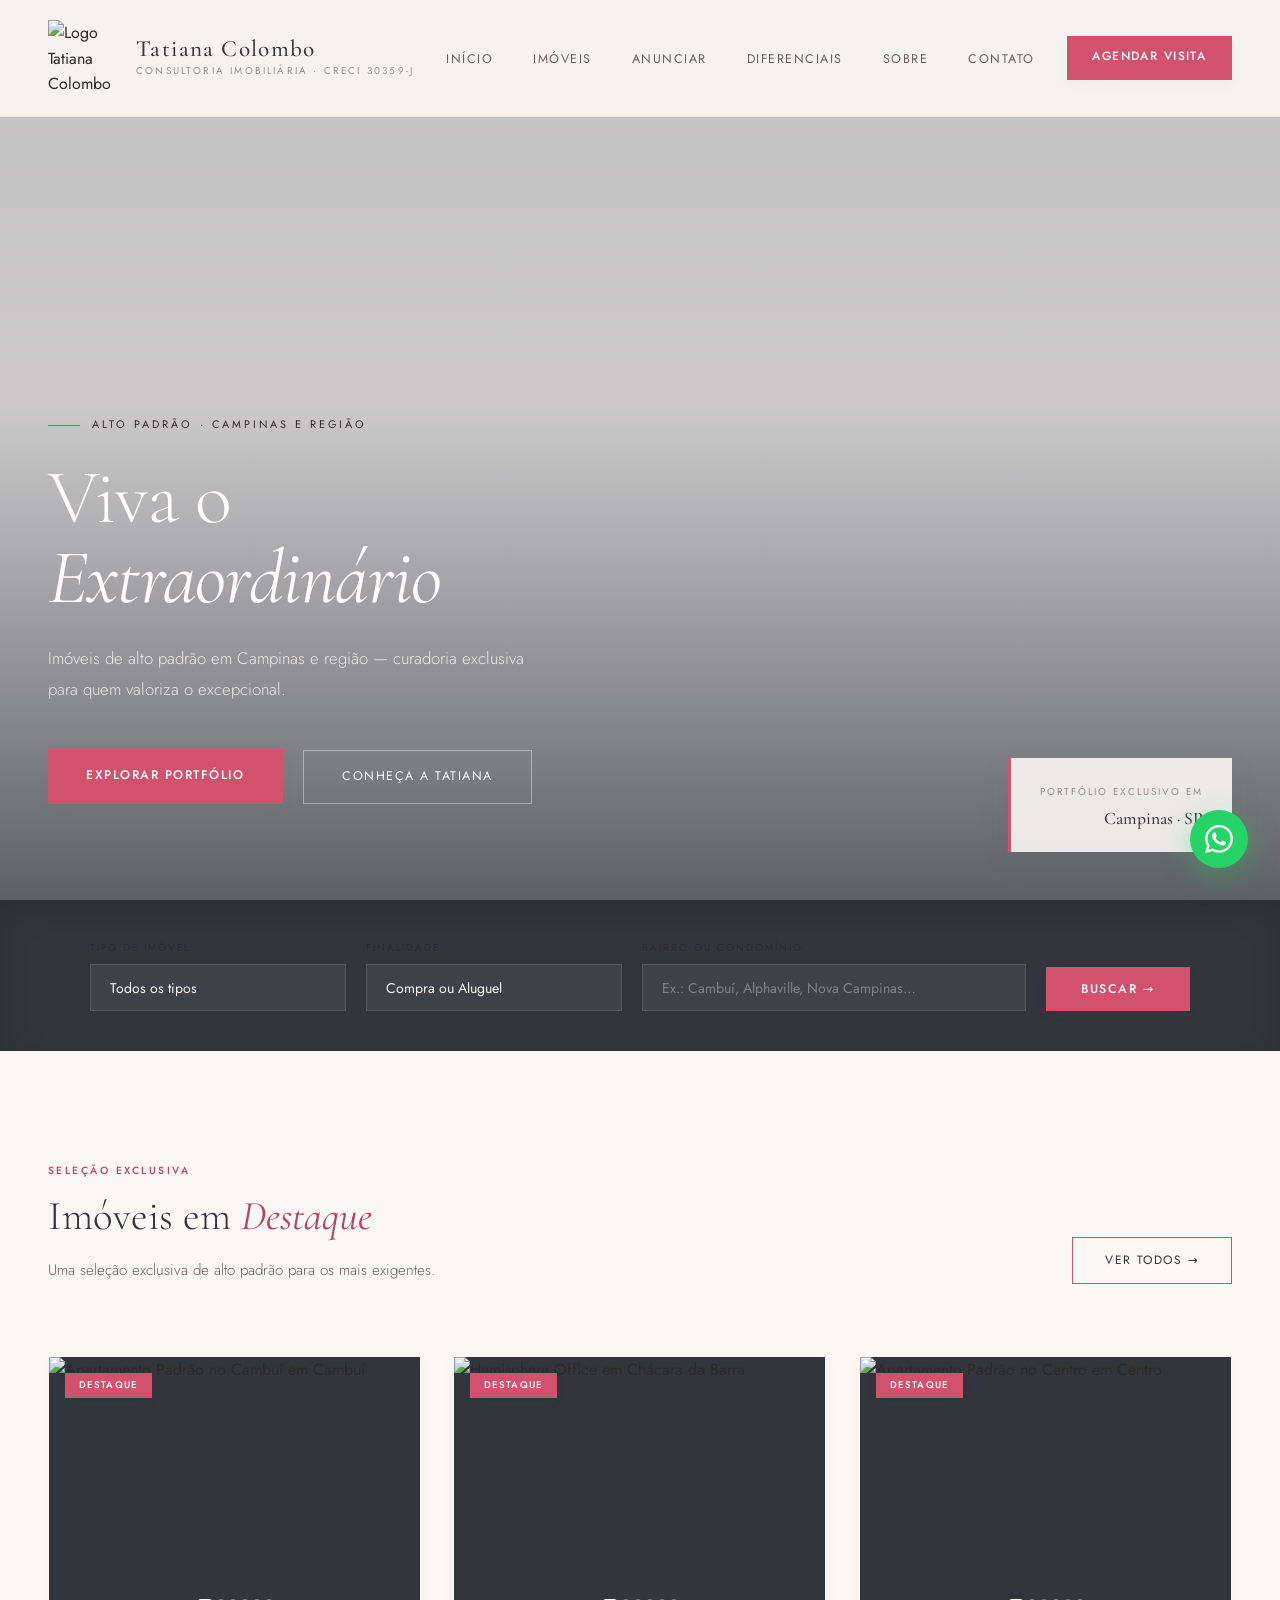
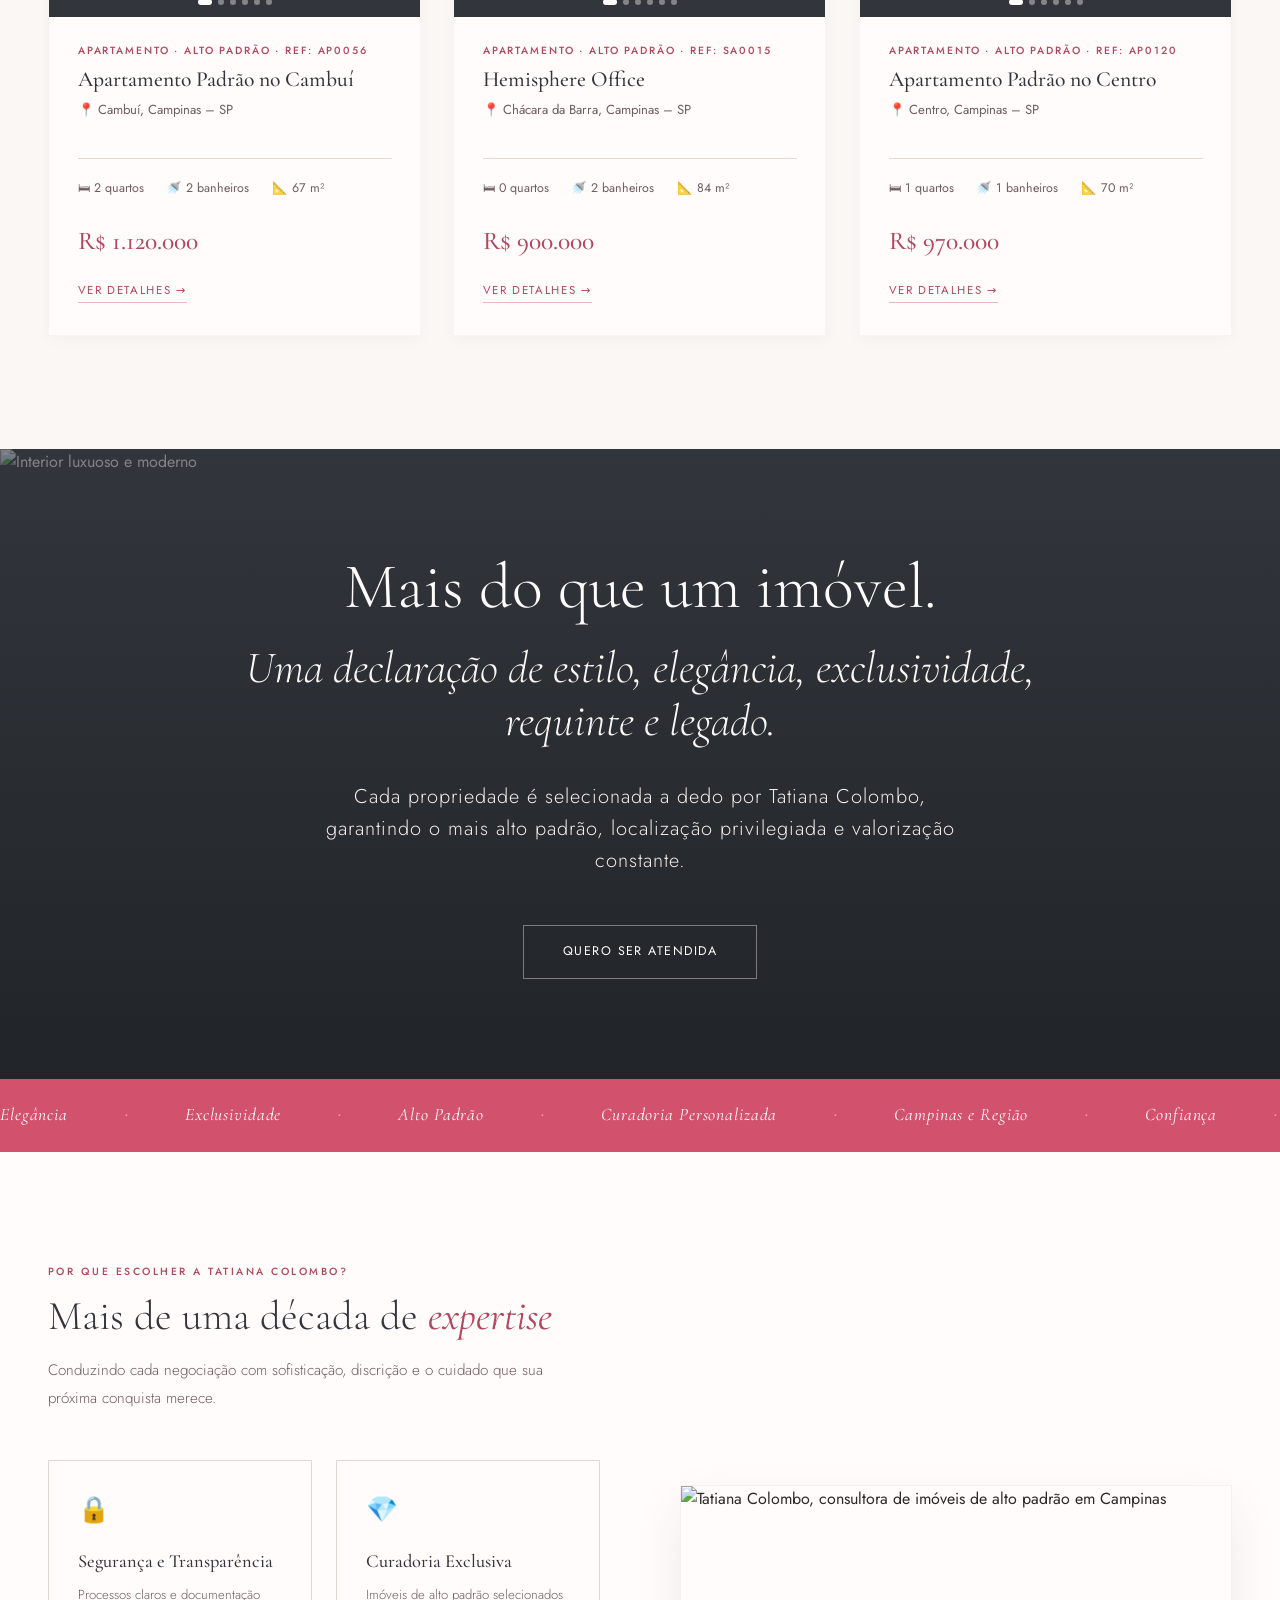
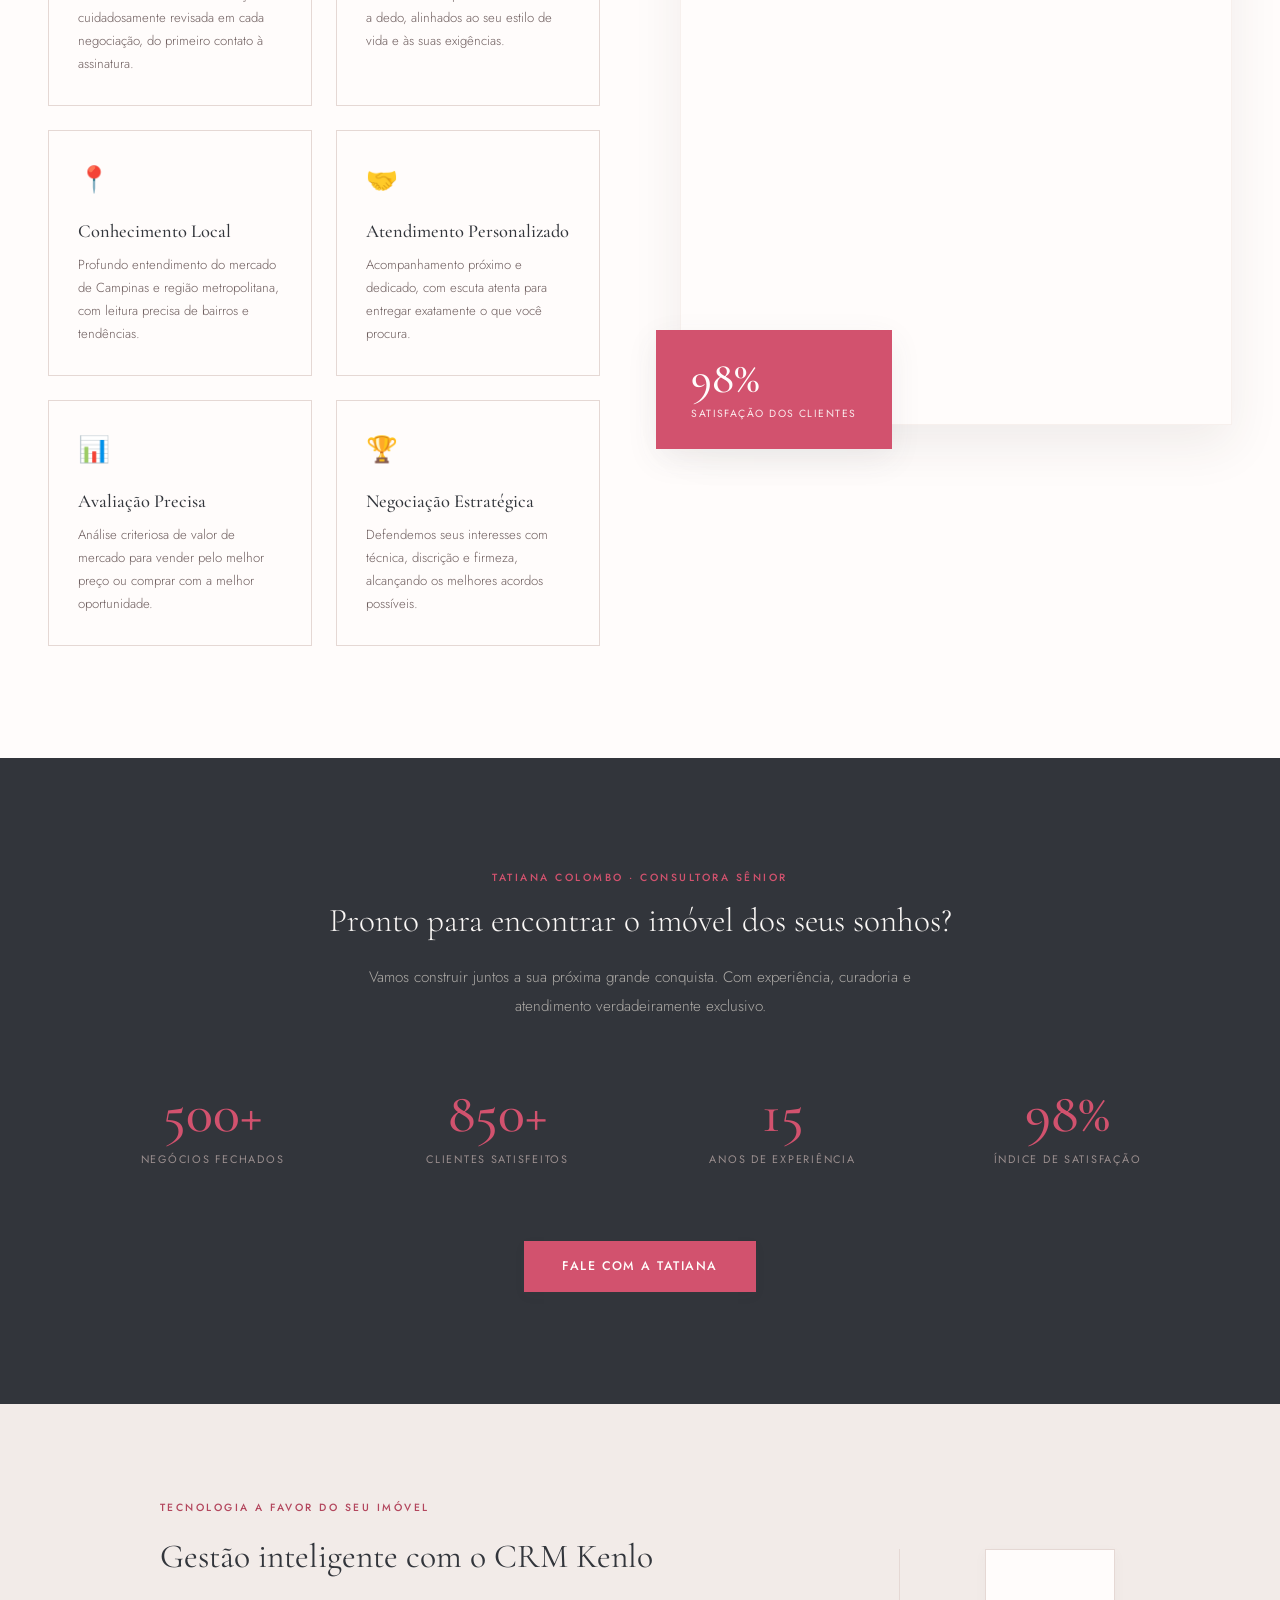
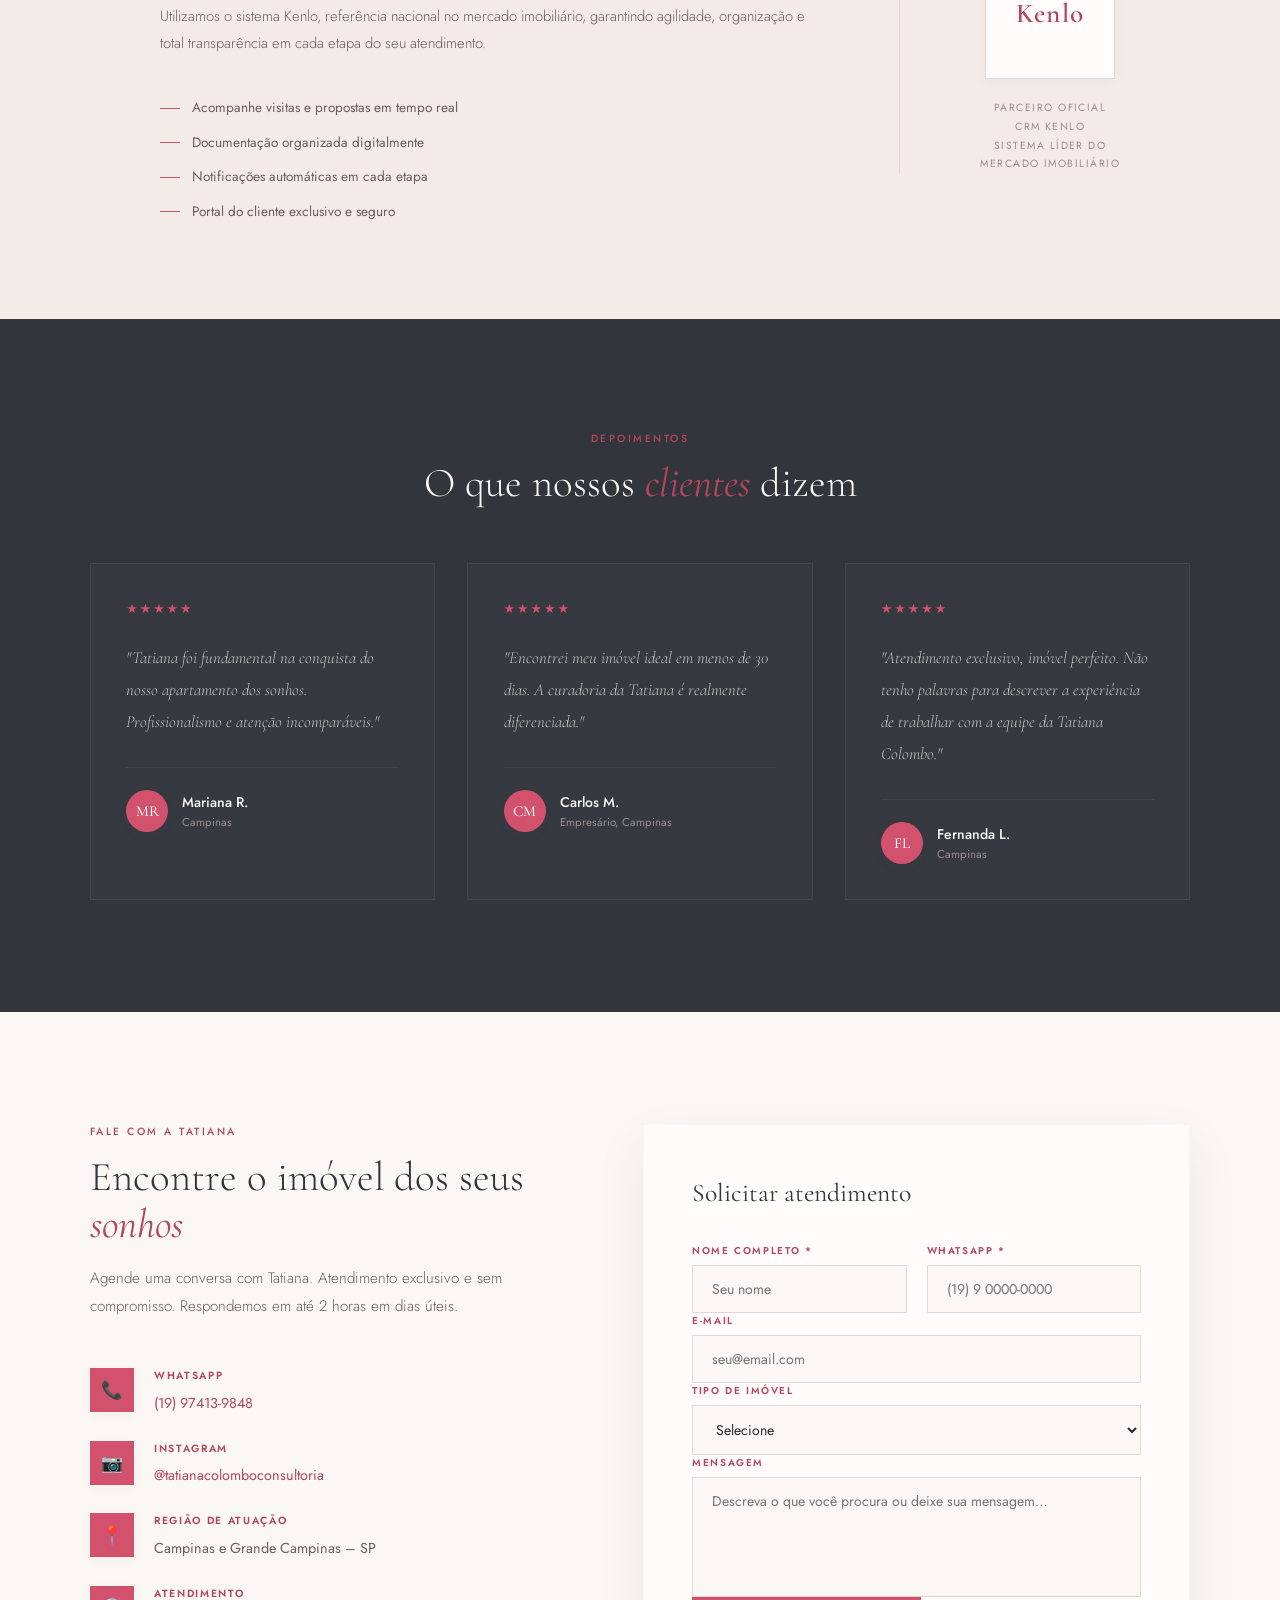
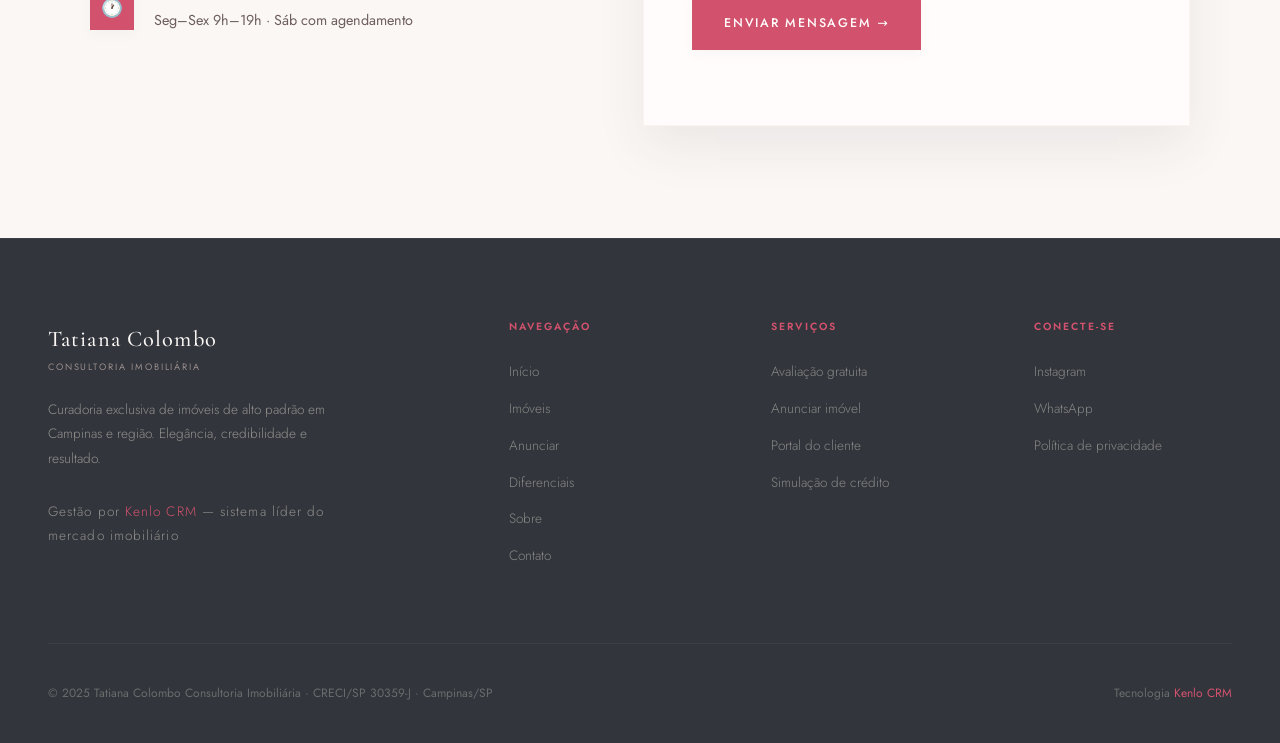
==== index.html @ 508caff3 "feat: initial commit" ====
<!DOCTYPE html>
<html lang="pt-BR">
<head>
  <meta charset="UTF-8" />
  <meta name="viewport" content="width=device-width, initial-scale=1.0" />

  <!-- SEO Primary -->
  <title>Tatiana Colombo Imóveis | Alto Padrão em Campinas</title>
  <meta name="description" content="Curadoria exclusiva de imóveis de alto padrão em Campinas e região. Atendimento personalizado com Tatiana Colombo – CRECI 30359-J. Agende uma visita." />
  <meta name="author" content="Tatiana Colombo Consultoria Imobiliária" />
  <meta name="robots" content="index, follow" />
  <link rel="canonical" href="https://www.tatianacolomboimoveis.com.br/" />

  <!-- Open Graph -->
  <meta property="og:type" content="website" />
  <meta property="og:site_name" content="Tatiana Colombo Consultoria Imobiliária" />
  <meta property="og:title" content="Tatiana Colombo Imóveis | Alto Padrão em Campinas" />
  <meta property="og:description" content="Imóveis de alto padrão com curadoria exclusiva em Campinas. Viva o extraordinário." />
  <meta property="og:url" content="https://www.tatianacolomboimoveis.com.br/" />
  <meta property="og:image" content="https://images.unsplash.com/photo-1600596542815-ffad4c1539a9?w=1200&q=80&auto=format&fit=crop" />
  <meta property="og:image:width" content="1200" />
  <meta property="og:image:height" content="630" />
  <meta property="og:image:alt" content="Imóvel de alto padrão em Campinas – Tatiana Colombo Consultoria Imobiliária" />
  <meta property="og:locale" content="pt_BR" />

  <!-- Twitter Card -->
  <meta name="twitter:card" content="summary_large_image" />
  <meta name="twitter:title" content="Tatiana Colombo Imóveis | Alto Padrão em Campinas" />
  <meta name="twitter:description" content="Curadoria exclusiva de imóveis de alto padrão em Campinas e região. Atendimento personalizado." />
  <meta name="twitter:image" content="https://images.unsplash.com/photo-1600596542815-ffad4c1539a9?w=1200&q=80&auto=format&fit=crop" />

  <!-- Schema.org Structured Data -->
  <script type="application/ld+json">
  {
    "@context": "https://schema.org",
    "@type": "RealEstateAgent",
    "name": "Tatiana Colombo Consultoria Imobiliária",
    "description": "Curadoria exclusiva de imóveis de alto padrão em Campinas e região.",
    "url": "https://www.tatianacolomboimoveis.com.br/",
    "telephone": "+55-19-97413-9848",
    "address": {
      "@type": "PostalAddress",
      "addressLocality": "Campinas",
      "addressRegion": "SP",
      "addressCountry": "BR"
    },
    "sameAs": [
      "https://instagram.com/tatianacolomboconsultoria",
      "https://api.whatsapp.com/send?phone=5519974139848"
    ],
    "areaServed": {
      "@type": "City",
      "name": "Campinas"
    }
  }
  </script>

  <!-- Performance: preconnect -->
  <link rel="preconnect" href="https://fonts.googleapis.com" />
  <link rel="preconnect" href="https://fonts.gstatic.com" crossorigin />
  <link rel="preconnect" href="https://images.unsplash.com" crossorigin />

  <!-- Fonts: display=swap for performance -->
  <link rel="stylesheet" href="https://fonts.googleapis.com/css2?family=Cormorant+Garamond:ital,wght@0,300;0,400;0,500;0,600;1,300;1,400;1,500&family=Jost:wght@300;400;500&display=swap" />

  <!-- Global & Premium Styles -->
  <link rel="stylesheet" href="style.css" />
</head>
<body>

<!-- Skip navigation (acessibilidade) -->
<a class="skip-link" href="#main-content">Ir para o conteúdo principal</a>

<!-- ===== NAV ===== -->
<header role="banner">
  <nav class="nav" id="nav" aria-label="Navegação principal">
    <a class="nav-brand" href="#topo" aria-label="Tatiana Colombo – página inicial">
      <img
        src="https://tatianacolombo.lovable.app/assets/logo-mark-Dzl1CmP3.png"
        alt="Logo Tatiana Colombo Consultoria Imobiliária"
        width="76" height="76"
        loading="eager"
      />
      <div class="nav-brand-text">
        <span class="nav-brand-name">Tatiana Colombo</span>
        <span class="nav-brand-sub">Consultoria Imobiliária · CRECI 30359-J</span>
      </div>
    </a>

    <ul class="nav-links" id="nav-links" role="list">
      <li><a href="index.html" class="active">Início</a></li>
      <li><a href="imoveis.html">Imóveis</a></li>
      <li><a href="anuncie.html">Anunciar</a></li>
      <li><a href="#diferenciais">Diferenciais</a></li>
      <li><a href="#sobre">Sobre</a></li>
      <li><a href="#contato">Contato</a></li>
    </ul>

    <a class="nav-cta" href="#contato">Agendar Visita</a>

    <button
      class="nav-toggle"
      id="nav-toggle"
      aria-expanded="false"
      aria-controls="nav-links"
      aria-label="Abrir menu de navegação"
    >
      <svg viewBox="0 0 24 24" aria-hidden="true" focusable="false">
        <path d="M3 18h18v-2H3v2zm0-5h18v-2H3v2zm0-7v2h18V6H3z" fill="currentColor"/>
      </svg>
    </button>
  </nav>
</header>

<!-- ===== MAIN ===== -->
<main id="main-content">

  <!-- HERO -->
  <section id="topo" class="hero" aria-label="Apresentação – Tatiana Colombo Consultoria Imobiliária">
    <img
      class="hero-bg"
      src="https://images.unsplash.com/photo-1600596542815-ffad4c1539a9?w=1920&q=80&auto=format&fit=crop"
      alt="Fachada de imóvel de alto padrão em Campinas"
      width="1920" height="1080"
      loading="eager"
      fetchpriority="high"
    />
    <div class="hero-overlay" aria-hidden="true"></div>

    <div class="hero-content">
      <p class="hero-kicker">Alto padrão · Campinas e região</p>
      <h1 class="hero-title">Viva o<br><em>Extraordinário</em></h1>
      <p class="hero-desc">
        Imóveis de alto padrão em Campinas e região — curadoria exclusiva para quem valoriza o excepcional.
      </p>
      <div class="hero-btns">
        <a class="btn-primary" href="imoveis.html">Explorar Portfólio</a>
        <a class="btn-outline" href="#sobre">Conheça a Tatiana</a>
      </div>
    </div>

    <div class="hero-badge" aria-label="Localização: Campinas, SP">
      <span class="hero-badge-label">Portfólio exclusivo em</span>
      <span class="hero-badge-value">Campinas · SP</span>
    </div>
  </section>

  <!-- BUSCA -->
  <section aria-label="Busca de imóveis" class="search-section">
    <div class="search-inner">
      <div class="search-group">
        <label for="tipo-imovel">Tipo de imóvel</label>
        <select id="tipo-imovel" name="tipo">
          <option value="">Todos os tipos</option>
          <option value="apartamento">Apartamento</option>
          <option value="casa">Casa</option>
          <option value="cobertura">Cobertura</option>
          <option value="terreno">Terreno</option>
          <option value="comercial">Sala comercial</option>
        </select>
      </div>
      <div class="search-group">
        <label for="finalidade">Finalidade</label>
        <select id="finalidade" name="finalidade">
          <option value="">Compra ou Aluguel</option>
          <option value="compra">Compra</option>
          <option value="aluguel">Aluguel</option>
        </select>
      </div>
      <div class="search-group">
        <label for="local">Bairro ou condomínio</label>
        <input
          type="text" id="local" name="local"
          placeholder="Ex.: Cambuí, Alphaville, Nova Campinas…"
          autocomplete="off"
        />
      </div>
      <button class="search-btn" type="button">
        Buscar →
      </button>
    </div>
  </section>

  <!-- IMÓVEIS (Destaques Dinâmicos) -->
  <section id="imoveis" class="section imoveis" aria-labelledby="imoveis-title">
    <div class="section-inner">
      <div class="imoveis-header">
        <div>
          <span class="section-tag">Seleção exclusiva</span>
          <h2 class="section-title" id="imoveis-title">Imóveis em <em>Destaque</em></h2>
          <p class="section-desc">Uma seleção exclusiva de alto padrão para os mais exigentes.</p>
        </div>
        <a class="btn-outline-dark" href="imoveis.html">Ver todos →</a>
      </div>

      <div class="imoveis-grid" id="featured-grid">
        <!-- Renderizado dinamicamente pelo script.js com dados do imoveis-data.js -->
        <article class="imovel-card" aria-label="Carregando imóveis de destaque...">
          <div style="padding: 4rem; text-align: center; color: var(--text2); grid-column: 1/-1;">
            <p>Carregando curadoria exclusiva...</p>
          </div>
        </article>
      </div>
    </div>
  </section>

  <!-- SEÇÃO EDITORIAL DE DESTAQUE (LOVABLE) -->
  <section id="quote-editorial" class="editorial-quote reveal" aria-label="Declaração de estilo e sofisticação">
    <div class="editorial-quote-bg" aria-hidden="true">
      <img
        src="https://images.unsplash.com/photo-1600585154526-990dced4db0d?w=1920&amp;q=80&amp;auto=format&amp;fit=crop"
        alt="Interior luxuoso e moderno"
        width="1920" height="1080"
        loading="lazy"
      />
      <div class="editorial-quote-overlay"></div>
    </div>
    <div class="editorial-quote-content">
      <h2 class="editorial-quote-title">
        Mais do que um imóvel.<br/>
        <span class="editorial-quote-sub">Uma declaração de estilo, elegância, exclusividade, requinte e legado.</span>
      </h2>
      <p class="editorial-quote-desc">
        Cada propriedade é selecionada a dedo por Tatiana Colombo, garantindo o mais alto padrão, localização privilegiada e valorização constante.
      </p>
      <div class="editorial-quote-btn-wrap">
        <a class="btn-outline" href="#contato">Quero ser atendida</a>
      </div>
    </div>
  </section>

  <!-- MARQUEE -->
  <div class="marquee-section" aria-hidden="true">
    <div class="marquee-track">
      <span class="marquee-item">Elegância</span>
      <span class="marquee-dot">·</span>
      <span class="marquee-item">Exclusividade</span>
      <span class="marquee-dot">·</span>
      <span class="marquee-item">Alto Padrão</span>
      <span class="marquee-dot">·</span>
      <span class="marquee-item">Curadoria Personalizada</span>
      <span class="marquee-dot">·</span>
      <span class="marquee-item">Campinas e Região</span>
      <span class="marquee-dot">·</span>
      <span class="marquee-item">Confiança</span>
      <span class="marquee-dot">·</span>
      <span class="marquee-item">Sofisticação</span>
      <span class="marquee-dot">·</span>
      <!-- duplicate for infinite scroll -->
      <span class="marquee-item">Elegância</span>
      <span class="marquee-dot">·</span>
      <span class="marquee-item">Exclusividade</span>
      <span class="marquee-dot">·</span>
      <span class="marquee-item">Alto Padrão</span>
      <span class="marquee-dot">·</span>
      <span class="marquee-item">Curadoria Personalizada</span>
      <span class="marquee-dot">·</span>
      <span class="marquee-item">Campinas e Região</span>
      <span class="marquee-dot">·</span>
      <span class="marquee-item">Confiança</span>
      <span class="marquee-dot">·</span>
      <span class="marquee-item">Sofisticação</span>
      <span class="marquee-dot">·</span>
    </div>
  </div>

  <!-- DIFERENCIAIS -->
  <section id="diferenciais" class="section diferenciais" aria-labelledby="dif-title">
    <div class="section-inner">
      <div class="dif-inner">
        <div class="dif-left">
          <span class="section-tag">Por que escolher a Tatiana Colombo?</span>
          <h2 class="section-title" id="dif-title">Mais de uma década de <em>expertise</em></h2>
          <p class="section-desc">
            Conduzindo cada negociação com sofisticação, discrição e o cuidado que sua próxima conquista merece.
          </p>
          <div class="dif-grid" role="list">
            <div class="dif-item" role="listitem">
              <span class="dif-icon" aria-hidden="true">🔒</span>
              <h3 class="dif-title">Segurança e Transparência</h3>
              <p class="dif-desc">Processos claros e documentação cuidadosamente revisada em cada negociação, do primeiro contato à assinatura.</p>
            </div>
            <div class="dif-item" role="listitem">
              <span class="dif-icon" aria-hidden="true">💎</span>
              <h3 class="dif-title">Curadoria Exclusiva</h3>
              <p class="dif-desc">Imóveis de alto padrão selecionados a dedo, alinhados ao seu estilo de vida e às suas exigências.</p>
            </div>
            <div class="dif-item" role="listitem">
              <span class="dif-icon" aria-hidden="true">📍</span>
              <h3 class="dif-title">Conhecimento Local</h3>
              <p class="dif-desc">Profundo entendimento do mercado de Campinas e região metropolitana, com leitura precisa de bairros e tendências.</p>
            </div>
            <div class="dif-item" role="listitem">
              <span class="dif-icon" aria-hidden="true">🤝</span>
              <h3 class="dif-title">Atendimento Personalizado</h3>
              <p class="dif-desc">Acompanhamento próximo e dedicado, com escuta atenta para entregar exatamente o que você procura.</p>
            </div>
            <div class="dif-item" role="listitem">
              <span class="dif-icon" aria-hidden="true">📊</span>
              <h3 class="dif-title">Avaliação Precisa</h3>
              <p class="dif-desc">Análise criteriosa de valor de mercado para vender pelo melhor preço ou comprar com a melhor oportunidade.</p>
            </div>
            <div class="dif-item" role="listitem">
              <span class="dif-icon" aria-hidden="true">🏆</span>
              <h3 class="dif-title">Negociação Estratégica</h3>
              <p class="dif-desc">Defendemos seus interesses com técnica, discrição e firmeza, alcançando os melhores acordos possíveis.</p>
            </div>
          </div>
        </div>
        <div class="dif-right" aria-hidden="true">
          <img
            class="dif-portrait"
            src="https://tatianacolombo.lovable.app/assets/tatiana-portrait-DuNYqgUE.jpeg"
            alt="Tatiana Colombo, consultora de imóveis de alto padrão em Campinas"
            width="600" height="780"
            loading="lazy"
          />
          <div class="dif-badge-box">
            <span class="dif-badge-num">98%</span>
            <span class="dif-badge-label">Satisfação dos clientes</span>
          </div>
        </div>
      </div>
    </div>
  </section>

  <!-- SOBRE / STATS -->
  <section id="sobre" class="sobre" aria-labelledby="sobre-title">
    <div class="sobre-inner">
      <span class="section-tag" style="color:var(--rose);">Tatiana Colombo · Consultora Sênior</span>
      <h2 class="sobre-title" id="sobre-title">Pronto para encontrar o imóvel dos seus sonhos?</h2>
      <p class="sobre-desc">
        Vamos construir juntos a sua próxima grande conquista. Com experiência, curadoria e atendimento verdadeiramente exclusivo.
      </p>

      <div class="stats-grid" role="list" aria-label="Conquistas">
        <div class="stat-item" role="listitem">
          <span class="stat-num" aria-label="Mais de 500 negócios fechados">500+</span>
          <span class="stat-label">Negócios Fechados</span>
        </div>
        <div class="stat-item" role="listitem">
          <span class="stat-num" aria-label="Mais de 850 clientes satisfeitos">850+</span>
          <span class="stat-label">Clientes Satisfeitos</span>
        </div>
        <div class="stat-item" role="listitem">
          <span class="stat-num" aria-label="15 anos de experiência">15</span>
          <span class="stat-label">Anos de Experiência</span>
        </div>
        <div class="stat-item" role="listitem">
          <span class="stat-num" aria-label="98% de índice de satisfação">98%</span>
          <span class="stat-label">Índice de Satisfação</span>
        </div>
      </div>

      <div class="sobre-cta">
        <a class="btn-primary" href="#contato">Fale com a Tatiana</a>
      </div>
    </div>
  </section>

  <!-- KENLO -->
  <section aria-labelledby="kenlo-title" class="kenlo">
    <div class="kenlo-inner">
      <div class="kenlo-left">
        <span class="section-tag">Tecnologia a favor do seu imóvel</span>
        <h2 class="kenlo-title" id="kenlo-title">Gestão inteligente com o CRM Kenlo</h2>
        <p class="kenlo-desc">
          Utilizamos o sistema Kenlo, referência nacional no mercado imobiliário, garantindo agilidade, organização e total transparência em cada etapa do seu atendimento.
        </p>
        <ul class="kenlo-features" aria-label="Benefícios do CRM Kenlo">
          <li>Acompanhe visitas e propostas em tempo real</li>
          <li>Documentação organizada digitalmente</li>
          <li>Notificações automáticas em cada etapa</li>
          <li>Portal do cliente exclusivo e seguro</li>
        </ul>
      </div>
      <div class="kenlo-right" aria-hidden="true">
        <div class="kenlo-logo-box">Kenlo</div>
        <p>Parceiro oficial<br>CRM Kenlo<br>Sistema líder do<br>mercado imobiliário</p>
      </div>
    </div>
  </section>

  <!-- DEPOIMENTOS -->
  <section id="depoimentos" class="depoimentos" aria-labelledby="dep-title">
    <div class="section-inner">
      <div style="text-align:center;margin-bottom:3.5rem;">
        <span class="section-tag">Depoimentos</span>
        <h2 class="section-title" id="dep-title" style="color:var(--cream);">O que nossos <em>clientes</em> dizem</h2>
      </div>
      <div class="dep-grid">
        <article class="dep-card">
          <div class="dep-stars" aria-label="5 estrelas">★★★★★</div>
          <blockquote class="dep-text">
            "Tatiana foi fundamental na conquista do nosso apartamento dos sonhos. Profissionalismo e atenção incomparáveis."
          </blockquote>
          <div class="dep-author">
            <div class="dep-avatar" aria-hidden="true">MR</div>
            <div>
              <p class="dep-name">Mariana R.</p>
              <p class="dep-role">Campinas</p>
            </div>
          </div>
        </article>
        <article class="dep-card">
          <div class="dep-stars" aria-label="5 estrelas">★★★★★</div>
          <blockquote class="dep-text">
            "Encontrei meu imóvel ideal em menos de 30 dias. A curadoria da Tatiana é realmente diferenciada."
          </blockquote>
          <div class="dep-author">
            <div class="dep-avatar" aria-hidden="true">CM</div>
            <div>
              <p class="dep-name">Carlos M.</p>
              <p class="dep-role">Empresário, Campinas</p>
            </div>
          </div>
        </article>
        <article class="dep-card">
          <div class="dep-stars" aria-label="5 estrelas">★★★★★</div>
          <blockquote class="dep-text">
            "Atendimento exclusivo, imóvel perfeito. Não tenho palavras para descrever a experiência de trabalhar com a equipe da Tatiana Colombo."
          </blockquote>
          <div class="dep-author">
            <div class="dep-avatar" aria-hidden="true">FL</div>
            <div>
              <p class="dep-name">Fernanda L.</p>
              <p class="dep-role">Campinas</p>
            </div>
          </div>
        </article>
      </div>
    </div>
  </section>

  <!-- CONTATO -->
  <section id="contato" class="contato" aria-labelledby="contato-title">
    <div class="contato-inner">
      <div class="contato-info">
        <span class="section-tag">Fale com a Tatiana</span>
        <h2 class="section-title" id="contato-title">Encontre o imóvel dos seus <em>sonhos</em></h2>
        <p class="section-desc">
          Agende uma conversa com Tatiana. Atendimento exclusivo e sem compromisso. Respondemos em até 2 horas em dias úteis.
        </p>
        <address class="info-items" style="font-style:normal;">
          <div class="info-item">
            <div class="info-icon" aria-hidden="true">📞</div>
            <div class="info-text">
              <strong>WhatsApp</strong>
              <span>
                <a href="https://api.whatsapp.com/send?phone=5519974139848&text=Olá%2C+Tatiana%21+Tenho+interesse+em+um+imóvel."
                   rel="noopener noreferrer" target="_blank"
                   aria-label="WhatsApp (19) 97413-9848">
                  (19) 97413-9848
                </a>
              </span>
            </div>
          </div>
          <div class="info-item">
            <div class="info-icon" aria-hidden="true">📷</div>
            <div class="info-text">
              <strong>Instagram</strong>
              <span>
                <a href="https://instagram.com/tatianacolomboconsultoria"
                   rel="noopener noreferrer" target="_blank"
                   aria-label="Instagram @tatianacolomboconsultoria">
                  @tatianacolomboconsultoria
                </a>
              </span>
            </div>
          </div>
          <div class="info-item">
            <div class="info-icon" aria-hidden="true">📍</div>
            <div class="info-text">
              <strong>Região de atuação</strong>
              <span>Campinas e Grande Campinas – SP</span>
            </div>
          </div>
          <div class="info-item">
            <div class="info-icon" aria-hidden="true">🕐</div>
            <div class="info-text">
              <strong>Atendimento</strong>
              <span>Seg–Sex 9h–19h · Sáb com agendamento</span>
            </div>
          </div>
        </address>
      </div>

      <div class="contato-form" role="region" aria-label="Formulário de contato">
        <p class="form-title">Solicitar atendimento</p>
        <form
          id="contact-form"
          novalidate
          aria-label="Formulário para agendar visita ou tirar dúvidas"
        >
          <div class="form-row">
            <div class="form-group">
              <label for="nome">Nome completo <span aria-label="campo obrigatório">*</span></label>
              <input type="text" id="nome" name="nome" placeholder="Seu nome" required autocomplete="name" />
            </div>
            <div class="form-group">
              <label for="telefone">WhatsApp <span aria-label="campo obrigatório">*</span></label>
              <input type="tel" id="telefone" name="telefone" placeholder="(19) 9 0000-0000" required autocomplete="tel" />
            </div>
          </div>
          <div class="form-group">
            <label for="email">E-mail</label>
            <input type="email" id="email" name="email" placeholder="seu@email.com" autocomplete="email" />
          </div>
          <div class="form-group">
            <label for="interesse">Tipo de imóvel</label>
            <select id="interesse" name="interesse">
              <option value="">Selecione</option>
              <option value="compra">Comprar um imóvel</option>
              <option value="aluguel">Alugar um imóvel</option>
              <option value="vender">Quero vender meu imóvel</option>
              <option value="avaliacao">Avaliação gratuita</option>
              <option value="outro">Outro assunto</option>
            </select>
          </div>
          <div class="form-group">
            <label for="mensagem">Mensagem</label>
            <textarea
              id="mensagem" name="mensagem"
              placeholder="Descreva o que você procura ou deixe sua mensagem…"
              rows="4"
            ></textarea>
          </div>
          <button type="submit" class="form-submit">Enviar Mensagem →</button>
          <p id="form-feedback" role="status" aria-live="polite" style="font-size:0.82rem;color:var(--rose-dark);margin-top:0.5rem;min-height:1.2rem;"></p>
        </form>
      </div>
    </div>
  </section>

</main>

<!-- ===== FOOTER ===== -->
<footer role="contentinfo">
  <div class="footer-grid">
    <div class="footer-brand-block">
      <p class="fl">Tatiana Colombo</p>
      <span class="fsub">Consultoria Imobiliária</span>
      <p>Curadoria exclusiva de imóveis de alto padrão em Campinas e região. Elegância, credibilidade e resultado.</p>
      <p class="footer-powered">
        Gestão por <a href="https://kenlo.com.br" rel="noopener noreferrer" target="_blank">Kenlo CRM</a> — sistema líder do mercado imobiliário
      </p>
    </div>
    <nav class="footer-col" aria-label="Navegação do rodapé">
      <h2 class="h4">Navegação</h2>
      <ul role="list">
        <li><a href="#topo">Início</a></li>
        <li><a href="imoveis.html">Imóveis</a></li>
        <li><a href="anuncie.html">Anunciar</a></li>
        <li><a href="#diferenciais">Diferenciais</a></li>
        <li><a href="#sobre">Sobre</a></li>
        <li><a href="#contato">Contato</a></li>
      </ul>
    </nav>
    <div class="footer-col">
      <h2 class="h4">Serviços</h2>
      <ul role="list">
        <li><a href="#contato">Avaliação gratuita</a></li>
        <li><a href="anuncie.html">Anunciar imóvel</a></li>
        <li><a href="#contato">Portal do cliente</a></li>
        <li><a href="#contato">Simulação de crédito</a></li>
      </ul>
    </div>
    <div class="footer-col">
      <h2 class="h4">Conecte-se</h2>
      <ul role="list">
        <li>
          <a href="https://instagram.com/tatianacolomboconsultoria" rel="noopener noreferrer" target="_blank" aria-label="Instagram da Tatiana Colombo (abre em nova aba)">
            Instagram
          </a>
        </li>
        <li>
          <a href="https://api.whatsapp.com/send?phone=5519974139848" rel="noopener noreferrer" target="_blank" aria-label="WhatsApp da Tatiana Colombo (abre em nova aba)">
            WhatsApp
          </a>
        </li>
        <li><a href="#contato">Política de privacidade</a></li>
      </ul>
    </div>
  </div>
  <div class="footer-bottom">
    <p>© 2025 Tatiana Colombo Consultoria Imobiliária · CRECI/SP 30359-J · Campinas/SP</p>
    <p>Tecnologia <a href="https://kenlo.com.br" rel="noopener noreferrer" target="_blank" style="color:var(--rose);">Kenlo CRM</a></p>
  </div>
</footer>

<!-- WhatsApp Concierge Widget -->
<div class="concierge-wrapper">
  <!-- Window Card -->
  <div class="concierge-card" id="concierge-card" role="dialog" aria-label="WhatsApp Concierge" aria-hidden="true">
    <div class="concierge-header">
      <div class="concierge-profile">
        <div class="concierge-avatar-wrap">
          <img
            src="https://tatianacolombo.lovable.app/assets/tatiana-portrait-DuNYqgUE.jpeg"
            alt="Tatiana Colombo"
            width="44" height="44"
          />
          <span class="online-badge" aria-label="Online"></span>
        </div>
        <div class="concierge-info">
          <p class="concierge-name">Tatiana Colombo</p>
          <p class="concierge-status">Online · Consultora Boutique</p>
        </div>
      </div>
      <button class="concierge-close" id="concierge-close" aria-label="Fechar janela">×</button>
    </div>
    <div class="concierge-body">
      <p class="concierge-msg">Olá! Seja bem-vindo à nossa curadoria. Como posso ajudar na sua jornada hoje?</p>
      <div class="concierge-options">
        <button class="concierge-opt" data-msg="Olá Tatiana! Gostaria de agendar uma visita a um dos seus imóveis.">
          📅 Agendar Visita Privada
        </button>
        <button class="concierge-opt" data-msg="Olá Tatiana! Tenho interesse em avaliar e anunciar o meu imóvel com você.">
          💎 Quero Anunciar meu Imóvel
        </button>
        <button class="concierge-opt" data-msg="Olá Tatiana! Gostaria de tirar algumas dúvidas gerais sobre o mercado de alto padrão.">
          💬 Falar com a Consultora
        </button>
      </div>
    </div>
  </div>

  <!-- Float Trigger Button -->
  <button
    class="whatsapp-float-trigger"
    id="whatsapp-float-trigger"
    aria-expanded="false"
    aria-controls="concierge-card"
    aria-label="Abrir WhatsApp Concierge"
  >
    <svg viewBox="0 0 24 24" aria-hidden="true" focusable="false">
      <path d="M17.472 14.382c-.297-.149-1.758-.867-2.03-.967-.273-.099-.471-.148-.67.15-.197.297-.767.966-.94 1.164-.173.199-.347.223-.644.075-.297-.15-1.255-.463-2.39-1.475-.883-.788-1.48-1.761-1.653-2.059-.173-.297-.018-.458.13-.606.134-.133.298-.347.446-.52.149-.174.198-.298.298-.497.099-.198.05-.371-.025-.52-.075-.149-.669-1.612-.916-2.207-.242-.579-.487-.5-.669-.51a12.8 12.8 0 0 0-.57-.01c-.198 0-.52.074-.792.372-.272.297-1.04 1.016-1.04 2.479 0 1.462 1.065 2.875 1.213 3.074.149.198 2.096 3.2 5.077 4.487.709.306 1.262.489 1.694.625.712.227 1.36.195 1.871.118.571-.085 1.758-.719 2.006-1.413.248-.694.248-1.289.173-1.413-.074-.124-.272-.198-.57-.347m-5.421 7.403h-.004a9.87 9.87 0 0 1-5.031-1.378l-.361-.214-3.741.982.998-3.648-.235-.374a9.86 9.86 0 0 1-1.51-5.26c.001-5.45 4.436-9.884 9.888-9.884 2.64 0 5.122 1.03 6.988 2.898a9.825 9.825 0 0 1 2.893 6.994c-.003 5.45-4.437 9.884-9.885 9.884m8.413-18.297A11.815 11.815 0 0 0 12.05 0C5.495 0 .16 5.335.157 11.892c0 2.096.547 4.142 1.588 5.945L.057 24l6.305-1.654a11.882 11.882 0 0 0 5.683 1.448h.005c6.554 0 11.89-5.335 11.893-11.893a11.821 11.821 0 0 0-3.48-8.413z"/>
    </svg>
  </button>
</div>

<!-- Scripts -->
<script src="imoveis-data.js"></script>
<script src="script.js" defer></script>
</body>
</html>
---- style.css ----
/* ==========================================================================
   TATIANA COLOMBO CONSULTORIA IMOBILIÁRIA - SISTEMA DE DESIGN PREMIUM
   ========================================================================== */

/* ===== RESET & BASE ===== */
*, *::before, *::after { 
  box-sizing: border-box; 
  margin: 0; 
  padding: 0; 
}

:root {
  /* ── Cores extraídas da logo TC ── */
  --brand-pink:        #D2526E;   /* rosa principal da logo */
  --brand-pink-dark:   #B3465D;   /* hover / escuro */
  --brand-pink-deep:   #8C3348;   /* deep / links */
  --brand-pink-pale:   #F5D5DC;   /* fundo suave rosa */

  --brand-slate:       #484C55;   /* círculo da logo */
  --brand-slate-dark:  #32353B;   /* mais escuro / footer */
  --brand-slate-light: #5B5F69;   /* mais claro */

  /* ── Aliases semânticos ── */
  --rose:       var(--brand-pink);
  --rose-dark:  var(--brand-pink-dark);
  --rose-deep:  var(--brand-pink-deep);
  --charcoal:   var(--brand-slate-dark);

  /* ── Neutros ── */
  --cream:      #FAF7F5;
  --cream2:     #F2EBE8;
  --cream3:     #E5D8D4;
  --taupe:      #9A8E8E;
  --text:       #2E2828;
  --text2:      #6E5E5E;
  --text3:      #B0A0A0;
  --white:      #FFFCFB;

  /* ── Efeitos & Transições Premium ── */
  --shadow-sm: 0 4px 12px rgba(72, 76, 85, 0.04);
  --shadow-md: 0 10px 30px rgba(72, 76, 85, 0.08);
  --shadow-lg: 0 20px 48px rgba(58, 48, 40, 0.08);
  --shadow-premium: 0 30px 60px rgba(58, 48, 40, 0.14);
  --transition-smooth: all 0.5s cubic-bezier(0.16, 1, 0.3, 1);
  --transition-fast: all 0.25s ease;
}

html {
  scroll-behavior: smooth;
  font-size: 16px;
  -webkit-text-size-adjust: 100%;
}

body {
  font-family: 'Jost', system-ui, -apple-system, sans-serif;
  background: var(--white);
  color: var(--text);
  line-height: 1.6;
  overflow-x: hidden;
  -webkit-font-smoothing: antialiased;
}

img {
  max-width: 100%;
  height: auto;
  display: block;
}

a { 
  color: inherit; 
  text-decoration: none; 
  transition: var(--transition-fast);
}

ul { list-style: none; }
button, input, select, textarea { font-family: inherit; }

/* ===== SKIP LINK (acessibilidade) ===== */
.skip-link {
  position: absolute;
  top: -9999px; left: -9999px;
  background: var(--rose);
  color: var(--white);
  padding: 0.75rem 1.5rem;
  font-size: 0.85rem;
  font-weight: 500;
  z-index: 9999;
  border-radius: 0 0 4px 4px;
  transition: var(--transition-fast);
}
.skip-link:focus { top: 0; left: 50%; transform: translateX(-50%); }

/* ===== NAVIGATION ===== */
.nav {
  position: fixed; top: 0; left: 0; right: 0;
  z-index: 100;
  padding: 1.25rem 3rem;
  display: flex; justify-content: space-between; align-items: center;
  background: rgba(250, 247, 245, 0.92);
  backdrop-filter: blur(20px);
  -webkit-backdrop-filter: blur(20px);
  border-bottom: 1px solid rgba(201, 168, 154, 0.15);
  transition: var(--transition-smooth);
}
.nav.scrolled { 
  padding: 0.9rem 3rem;
  background: rgba(250, 247, 245, 0.96);
  box-shadow: var(--shadow-md); 
}

.nav-brand { display: flex; align-items: center; gap: 12px; }
.nav-brand img {
  width: 76px;
  height: 76px;
  object-fit: contain;
  transition: transform 0.6s cubic-bezier(0.16, 1, 0.3, 1);
}
.nav-brand:hover img {
  transform: rotate(360deg);
}
.nav-brand-name {
  font-family: 'Cormorant Garamond', Georgia, serif;
  font-size: 1.45rem; font-weight: 500;
  color: var(--charcoal); letter-spacing: 0.06em;
  line-height: 1.1;
}
.nav-brand-sub {
  font-size: 0.62rem; font-weight: 400;
  letter-spacing: 0.22em; text-transform: uppercase;
  color: var(--taupe); display: block;
}

.nav-links {
  display: flex; gap: 2.5rem;
}
.nav-links a {
  font-size: 0.78rem; letter-spacing: 0.12em;
  text-transform: uppercase; color: var(--text2);
  padding: 0.4rem 0;
  position: relative;
}
.nav-links a::after {
  content: '';
  position: absolute; bottom: 0; left: 0; right: 0;
  height: 1px; background: var(--rose);
  transform: scaleX(0); 
  transform-origin: right;
  transition: transform 0.4s cubic-bezier(0.16, 1, 0.3, 1);
}
.nav-links a:hover { 
  color: var(--rose-dark); 
}
.nav-links a:hover::after { 
  transform: scaleX(1); 
  transform-origin: left;
}

.nav-cta {
  display: inline-block;
  background: var(--rose); color: var(--white);
  padding: 0.7rem 1.6rem;
  font-size: 0.75rem; font-weight: 500;
  letter-spacing: 0.12em; text-transform: uppercase;
  border: none; cursor: pointer;
  min-height: 44px;
  box-shadow: var(--shadow-sm);
  transition: var(--transition-smooth);
}
.nav-cta:hover, .nav-cta:focus { 
  background: var(--rose-dark); 
  transform: translateY(-2px);
  box-shadow: var(--shadow-md);
}

/* Hamburger */
.nav-toggle {
  display: none;
  background: none; border: none; cursor: pointer;
  padding: 8px; color: var(--charcoal);
  min-height: 44px; min-width: 44px;
  align-items: center; justify-content: center;
  transition: var(--transition-fast);
}
.nav-toggle svg { width: 24px; height: 24px; }
.nav-toggle:hover { color: var(--rose); }

/* ===== HERO ===== */
.hero {
  min-height: 100vh;
  position: relative;
  display: flex; align-items: flex-end;
  padding-top: 80px;
  overflow: hidden;
}
.hero-bg {
  position: absolute; inset: 0;
  width: 100%; height: 100%;
  object-fit: cover;
  z-index: 0;
  transform: scale(1.05);
  transition: transform 10s cubic-bezier(0.16, 1, 0.3, 1);
}
.hero:hover .hero-bg {
  transform: scale(1.01);
}
.hero-overlay {
  position: absolute; inset: 0; z-index: 1;
  background: linear-gradient(
    to bottom,
    rgba(50,53,59,0.30) 0%,
    rgba(50,53,59,0.25) 45%,
    rgba(50,53,59,0.78) 100%
  );
}
.hero-content {
  position: relative; z-index: 2;
  padding: 0 3rem 6rem;
  max-width: 720px;
}
.hero-kicker {
  display: inline-flex; align-items: center; gap: 12px;
  font-size: 0.68rem; letter-spacing: 0.28em;
  text-transform: uppercase; color: var(--rose-pale);
  margin-bottom: 1.5rem;
}
.hero-kicker::before { 
  content: ''; 
  width: 32px; 
  height: 1px; 
  background: var(--rose); 
}

.hero-title {
  font-family: 'Cormorant Garamond', Georgia, serif;
  font-size: clamp(3.2rem, 6vw, 5.8rem);
  font-weight: 300; line-height: 1.05;
  color: var(--white);
  margin-bottom: 1.5rem;
  letter-spacing: -0.01em;
}
.hero-title em { 
  font-style: italic; 
  color: var(--rose-pale); 
  font-weight: 400;
}

.hero-desc {
  font-size: 1.05rem; font-weight: 300;
  color: rgba(255,252,248,0.85);
  max-width: 500px; line-height: 1.85;
  margin-bottom: 2.8rem;
}

.hero-btns {
  display: flex; gap: 1.25rem; flex-wrap: wrap;
}
.btn-primary {
  display: inline-block;
  background: var(--rose); color: var(--white);
  padding: 1rem 2.4rem;
  font-size: 0.78rem; font-weight: 500;
  letter-spacing: 0.12em; text-transform: uppercase;
  border: none; cursor: pointer;
  min-height: 44px;
  box-shadow: var(--shadow-sm);
  transition: var(--transition-smooth);
}
.btn-primary:hover, .btn-primary:focus { 
  background: var(--rose-dark); 
  transform: translateY(-2px);
  box-shadow: var(--shadow-md);
}

.btn-outline {
  display: inline-block;
  background: transparent; color: var(--white);
  padding: 1rem 2.4rem;
  font-size: 0.78rem; font-weight: 400;
  letter-spacing: 0.12em; text-transform: uppercase;
  border: 1px solid rgba(255,252,248,0.4);
  cursor: pointer;
  min-height: 44px;
  transition: var(--transition-smooth);
}
.btn-outline:hover, .btn-outline:focus {
  background: var(--white); 
  color: var(--charcoal);
  border-color: var(--white);
  transform: translateY(-2px);
  box-shadow: var(--shadow-md);
}

.hero-badge {
  position: absolute; bottom: 3rem; right: 3rem; z-index: 2;
  background: rgba(250, 247, 245, 0.90);
  backdrop-filter: blur(12px);
  padding: 1.2rem 1.8rem;
  border-left: 3px solid var(--rose);
  text-align: right;
  box-shadow: var(--shadow-md);
}
.hero-badge-label { font-size: 0.62rem; letter-spacing: 0.2em; text-transform: uppercase; color: var(--taupe); }
.hero-badge-value {
  font-family: 'Cormorant Garamond', serif;
  font-size: 1.1rem; font-weight: 500; color: var(--charcoal);
  display: block; margin-top: 2px;
}

/* ===== SEARCH BAR ===== */
.search-section { 
  background: var(--brand-slate-dark); 
  padding: 2.5rem 3rem; 
  box-shadow: inset 0 10px 30px rgba(0,0,0,0.15);
}
.search-inner {
  max-width: 1100px; margin: 0 auto;
  display: grid; grid-template-columns: 1fr 1fr 1.5fr auto;
  gap: 1.25rem; align-items: end;
}
.search-group label {
  display: block;
  font-size: 0.62rem; letter-spacing: 0.2em;
  text-transform: uppercase; color: var(--rose-pale);
  margin-bottom: 0.5rem;
}
.search-group select,
.search-group input {
  width: 100%;
  background: rgba(255, 255, 255, 0.06);
  border: 1px solid rgba(255, 255, 255, 0.12);
  color: var(--cream);
  padding: 0.8rem 1.2rem;
  font-size: 0.88rem;
  appearance: none; -webkit-appearance: none;
  outline: none;
  transition: var(--transition-fast);
  min-height: 44px;
}
.search-group select option { background: var(--charcoal); }
.search-group select:focus,
.search-group input:focus { 
  border-color: var(--rose); 
  background: rgba(255, 255, 255, 0.1);
  box-shadow: 0 0 0 3px rgba(210, 82, 110, 0.25);
}
.search-group input::placeholder { color: rgba(255,255,255,0.35); }
.search-btn {
  background: var(--rose); color: var(--white);
  padding: 0.8rem 2.2rem;
  font-size: 0.78rem; font-weight: 500;
  letter-spacing: 0.12em; text-transform: uppercase;
  border: none; cursor: pointer;
  transition: var(--transition-smooth);
  white-space: nowrap;
  min-height: 44px;
  box-shadow: var(--shadow-sm);
}
.search-btn:hover, .search-btn:focus { 
  background: var(--rose-dark); 
  transform: translateY(-1px);
  box-shadow: var(--shadow-md);
}

/* ===== SECTIONS SHARED ===== */
.section { padding: 7rem 3rem; }
.section-inner { max-width: 1200px; margin: 0 auto; }

.section-tag {
  font-size: 0.65rem; letter-spacing: 0.24em;
  text-transform: uppercase; color: var(--rose-dark);
  display: block; margin-bottom: 0.8rem;
  font-weight: 500;
}
.section-title {
  font-family: 'Cormorant Garamond', Georgia, serif;
  font-size: clamp(2rem, 3.2vw, 3.2rem);
  font-weight: 300; color: var(--charcoal);
  line-height: 1.15;
}
.section-title em { font-style: italic; color: var(--rose-dark); font-weight: 400; }
.section-desc {
  color: var(--text2); font-size: 0.95rem;
  max-width: 520px; margin-top: 1rem;
  line-height: 1.85; font-weight: 300;
}

/* ===== IMÓVEIS ===== */
.imoveis { background: var(--cream); }
.imoveis-header {
  display: flex; justify-content: space-between;
  align-items: flex-end; margin-bottom: 4.5rem;
}
.btn-outline-dark {
  display: inline-block;
  background: transparent; color: var(--charcoal);
  padding: 0.8rem 2rem;
  font-size: 0.75rem; font-weight: 400;
  letter-spacing: 0.12em; text-transform: uppercase;
  border: 1px solid var(--rose);
  transition: var(--transition-smooth); 
  cursor: pointer;
  white-space: nowrap;
  min-height: 44px;
}
.btn-outline-dark:hover, .btn-outline-dark:focus {
  background: var(--rose); color: var(--white);
  transform: translateY(-2px);
  box-shadow: var(--shadow-md);
}

.imoveis-grid {
  display: grid;
  grid-template-columns: repeat(3, 1fr);
  gap: 2rem;
}
.imovel-card {
  background: var(--white);
  overflow: hidden;
  box-shadow: var(--shadow-sm);
  transition: var(--transition-smooth);
  border: 1px solid rgba(201, 168, 154, 0.1);
  display: flex;
  flex-direction: column;
}
.imovel-card:hover { 
  transform: translateY(-8px); 
  box-shadow: var(--shadow-premium);
  border-color: rgba(210, 82, 110, 0.2);
}
.imovel-card:focus-within { 
  outline: 2px solid var(--rose); 
  transform: translateY(-8px);
}

.imovel-img-wrap { 
  position: relative; 
  overflow: hidden; 
  background: #32353b;
  width: 100%;
}
.imovel-gallery-slider {
  width: 100%;
  overflow: hidden;
}
.imovel-gallery-track {
  display: flex;
  width: 100%;
  transition: transform 0.6s cubic-bezier(0.16, 1, 0.3, 1);
  will-change: transform;
}
.imovel-gallery-track .imovel-img {
  width: 100%;
  flex-shrink: 0;
  height: 260px;
  object-fit: cover;
  display: block;
  transition: transform 0.8s cubic-bezier(0.16, 1, 0.3, 1), opacity 0.3s;
}
.imovel-card:hover .imovel-gallery-track .imovel-img { 
  transform: scale(1.04); 
}
.imovel-slider-btn {
  position: absolute;
  top: 50%;
  transform: translateY(-50%);
  width: 36px;
  height: 36px;
  border-radius: 50%;
  background: rgba(250, 247, 245, 0.85);
  backdrop-filter: blur(8px);
  -webkit-backdrop-filter: blur(8px);
  border: 1px solid rgba(201, 168, 154, 0.2);
  color: var(--charcoal);
  display: flex;
  align-items: center;
  justify-content: center;
  cursor: pointer;
  z-index: 10;
  opacity: 0;
  transition: var(--transition-fast);
  padding: 0;
}
.imovel-slider-btn svg {
  width: 20px;
  height: 20px;
}
.imovel-slider-btn.prev { left: 12px; }
.imovel-slider-btn.next { right: 12px; }
.imovel-img-wrap:hover .imovel-slider-btn {
  opacity: 1;
}
.imovel-slider-btn:hover, .imovel-slider-btn:focus {
  background: var(--white);
  color: var(--rose);
  box-shadow: var(--shadow-md);
  outline: none;
}
.imovel-slider-dots {
  position: absolute;
  bottom: 12px;
  left: 50%;
  transform: translateX(-50%);
  display: flex;
  gap: 6px;
  z-index: 10;
}
.imovel-slider-dots .dot {
  width: 6px;
  height: 6px;
  border-radius: 50%;
  background: rgba(255, 255, 255, 0.4);
  transition: var(--transition-fast);
  cursor: pointer;
}
.imovel-slider-dots .dot.active {
  background: var(--white);
  width: 14px;
  border-radius: 3px;
}

.imovel-tag {
  position: absolute; top: 16px; left: 16px;
  background: var(--rose); color: var(--white);
  font-size: 0.6rem; font-weight: 500;
  letter-spacing: 0.14em; text-transform: uppercase;
  padding: 5px 14px;
  box-shadow: var(--shadow-sm);
  z-index: 5;
}

.imovel-body { 
  padding: 1.6rem 1.8rem 2rem; 
  flex-grow: 1;
  display: flex;
  flex-direction: column;
}
.imovel-tipo {
  font-size: 0.65rem; letter-spacing: 0.18em;
  text-transform: uppercase; color: var(--rose-dark);
  margin-bottom: 0.4rem;
  font-weight: 500;
}
.imovel-nome {
  font-family: 'Cormorant Garamond', serif;
  font-size: 1.35rem; font-weight: 500;
  color: var(--charcoal); margin-bottom: 0.4rem;
  line-height: 1.25;
  transition: color 0.3s;
}
.imovel-card:hover .imovel-nome {
  color: var(--rose-dark);
}
.imovel-loc { font-size: 0.82rem; color: var(--text2); margin-bottom: 1.2rem; }
.imovel-sep { height: 1px; background: var(--cream3); margin: 1.2rem 0; }
.imovel-features {
  display: flex; gap: 1.4rem;
  font-size: 0.78rem; color: var(--text2);
  margin-bottom: 1.4rem;
  flex-wrap: wrap;
}
.imovel-preco {
  font-family: 'Cormorant Garamond', serif;
  font-size: 1.6rem; font-weight: 500; color: var(--rose-dark);
  margin-top: auto;
}
.imovel-preco small {
  font-family: 'Jost', sans-serif;
  font-size: 0.72rem; color: var(--text3); font-weight: 300;
}
.imovel-link {
  display: inline-block; margin-top: 1.2rem;
  font-size: 0.72rem; letter-spacing: 0.14em;
  text-transform: uppercase; color: var(--rose-dark);
  border-bottom: 1px solid rgba(210, 82, 110, 0.4);
  padding-bottom: 3px; 
  transition: var(--transition-fast);
  width: max-content;
}
.imovel-link:hover { 
  color: var(--rose-deep); 
  border-bottom-color: var(--rose-deep);
  padding-left: 4px;
}

/* ===== MARQUEE / BANNER ===== */
.marquee-section { 
  background: var(--rose); 
  padding: 1.4rem 0; 
  overflow: hidden; 
  box-shadow: 0 10px 30px rgba(210, 82, 110, 0.2);
}
.marquee-track {
  display: flex; gap: 3.5rem;
  animation: marquee 24s linear infinite;
  width: max-content;
}
.marquee-track:hover { animation-play-state: paused; }
@keyframes marquee {
  from { transform: translateX(0); }
  to   { transform: translateX(-50%); }
}
.marquee-item {
  font-family: 'Cormorant Garamond', serif;
  font-size: 1.1rem; font-style: italic; font-weight: 400;
  color: var(--white); letter-spacing: 0.05em;
  white-space: nowrap;
}
.marquee-dot { color: rgba(255,252,248,0.5); }

/* ===== DIFERENCIAIS ===== */
.diferenciais { background: var(--white); }
.dif-inner {
  display: grid; grid-template-columns: 1fr 1fr;
  gap: 5rem; align-items: center;
}
.dif-grid {
  display: grid; grid-template-columns: 1fr 1fr;
  gap: 1.5rem; margin-top: 3rem;
}
.dif-item { 
  padding: 1.8rem; 
  border: 1px solid var(--cream3); 
  transition: var(--transition-smooth); 
}
.dif-item:hover { 
  border-color: var(--rose); 
  box-shadow: var(--shadow-md);
  transform: translateY(-4px);
}
.dif-icon { font-size: 1.6rem; margin-bottom: 1rem; display: block; }
.dif-title {
  font-family: 'Cormorant Garamond', serif;
  font-size: 1.15rem; font-weight: 500;
  color: var(--charcoal); margin-bottom: 0.5rem;
}
.dif-desc { font-size: 0.82rem; color: var(--text2); line-height: 1.75; font-weight: 300; }

.dif-right { position: relative; }
.dif-portrait {
  width: 100%; height: 540px;
  object-fit: cover; object-position: top;
  display: block;
  box-shadow: var(--shadow-lg);
  border: 1px solid rgba(201, 168, 154, 0.15);
}
.dif-portrait-placeholder {
  width: 100%; height: 540px;
  background: linear-gradient(160deg, #d8ccbc, #c8b0a0, #b89880);
  display: flex; align-items: center; justify-content: center;
  font-size: 4rem; color: rgba(122,74,58,0.4);
  box-shadow: var(--shadow-lg);
}
.dif-badge-box {
  position: absolute; bottom: -1.5rem; left: -1.5rem;
  background: var(--rose); color: var(--white);
  padding: 1.6rem 2.2rem;
  box-shadow: var(--shadow-md);
  transition: transform 0.4s cubic-bezier(0.16, 1, 0.3, 1);
}
.dif-badge-box:hover {
  transform: scale(1.05) translateY(-3px);
}
.dif-badge-num {
  font-family: 'Cormorant Garamond', serif;
  font-size: 2.8rem; font-weight: 500;
  display: block; line-height: 1;
}
.dif-badge-label {
  font-size: 0.65rem; letter-spacing: 0.14em;
  text-transform: uppercase; opacity: 0.9;
  margin-top: 6px; display: block;
}

/* ===== SOBRE / STATS ===== */
.sobre { 
  background: var(--charcoal); 
  padding: 7rem 3rem; 
  position: relative;
  overflow: hidden;
}
.sobre-inner {
  max-width: 1100px; margin: 0 auto;
  text-align: center;
  position: relative;
  z-index: 2;
}
.sobre-title {
  font-family: 'Cormorant Garamond', serif;
  font-size: clamp(1.8rem, 2.6vw, 2.5rem);
  font-weight: 300; color: var(--cream);
  margin-bottom: 1.2rem; line-height: 1.35;
}
.sobre-desc {
  color: rgba(240,234,224,0.65); font-size: 0.95rem;
  font-weight: 300; max-width: 600px;
  margin: 0 auto 4rem; line-height: 1.9;
}
.stats-grid {
  display: grid; grid-template-columns: repeat(4, 1fr);
  gap: 2.5rem;
}
.stat-item { text-align: center; }
.stat-num {
  font-family: 'Cormorant Garamond', serif;
  font-size: 3.5rem; font-weight: 500; color: var(--rose);
  line-height: 1; display: block;
}
.stat-label {
  font-size: 0.68rem; letter-spacing: 0.16em;
  text-transform: uppercase; color: var(--taupe);
  margin-top: 10px; display: block;
}
.sobre-cta { margin-top: 4.5rem; }

/* ===== KENLO ===== */
.kenlo { background: var(--cream2); padding: 6rem 3rem; }
.kenlo-inner {
  max-width: 960px; margin: 0 auto;
  display: grid; grid-template-columns: 1fr auto;
  gap: 5rem; align-items: center;
}
.kenlo-title {
  font-family: 'Cormorant Garamond', serif;
  font-size: 2.1rem; font-weight: 400;
  color: var(--charcoal); margin: 0.8rem 0 1.2rem;
}
.kenlo-desc {
  font-size: 0.92rem; color: var(--text2);
  line-height: 1.85; font-weight: 300; margin-bottom: 2.5rem;
}
.kenlo-features { display: flex; flex-direction: column; gap: 0.8rem; }
.kenlo-features li {
  font-size: 0.85rem; color: var(--text2);
  display: flex; align-items: center; gap: 12px;
}
.kenlo-features li::before { 
  content: ''; 
  width: 20px; 
  height: 1px; 
  background: var(--rose); 
  flex-shrink: 0; 
}
.kenlo-right {
  text-align: center;
  border-left: 1px solid var(--cream3);
  padding-left: 5rem;
}
.kenlo-logo-box {
  width: 130px; height: 130px;
  background: var(--white); border: 1px solid var(--cream3);
  display: flex; align-items: center; justify-content: center;
  margin: 0 auto 1.25rem;
  font-family: 'Cormorant Garamond', serif;
  font-size: 1.7rem; font-weight: 600;
  color: var(--rose-dark); letter-spacing: 0.05em;
  box-shadow: var(--shadow-sm);
  transition: var(--transition-smooth);
}
.kenlo-logo-box:hover {
  transform: rotate(5deg) scale(1.05);
  box-shadow: var(--shadow-md);
}
.kenlo-right p {
  font-size: 0.65rem; letter-spacing: 0.14em;
  text-transform: uppercase; color: var(--taupe);
  line-height: 1.8;
}

/* ===== DEPOIMENTOS ===== */
.depoimentos { 
  background: var(--charcoal); 
  padding: 7rem 3rem; 
}
.dep-grid {
  display: grid; grid-template-columns: repeat(3, 1fr);
  gap: 2rem; max-width: 1100px; margin: 0 auto;
}
.dep-card {
  border: 1px solid rgba(255, 255, 255, 0.06);
  padding: 2.2rem; 
  background: rgba(255, 255, 255, 0.02);
  transition: var(--transition-smooth);
}
.dep-card:hover {
  background: rgba(255, 255, 255, 0.04);
  border-color: rgba(210, 82, 110, 0.3);
  transform: translateY(-4px);
}
.dep-stars { color: var(--rose); font-size: 0.8rem; letter-spacing: 2px; margin-bottom: 1.4rem; }
.dep-text {
  font-family: 'Cormorant Garamond', serif;
  font-size: 1.05rem; font-style: italic; font-weight: 300;
  color: rgba(248, 244, 239, 0.75);
  line-height: 1.9; margin-bottom: 1.8rem;
}
.dep-author {
  display: flex; align-items: center; gap: 14px;
  padding-top: 1.4rem;
  border-top: 1px solid rgba(255, 255, 255, 0.06);
}
.dep-avatar {
  width: 42px; height: 42px; border-radius: 50%;
  background: var(--rose);
  display: flex; align-items: center; justify-content: center;
  font-family: 'Cormorant Garamond', serif;
  font-size: 0.95rem; font-weight: 500; color: var(--white);
  flex-shrink: 0;
  box-shadow: var(--shadow-sm);
}
.dep-name { font-size: 0.88rem; font-weight: 500; color: var(--cream); }
.dep-role { font-size: 0.72rem; color: var(--taupe); }

/* ===== CONTATO ===== */
.contato { background: var(--cream); padding: 7rem 3rem; }
.contato-inner {
  max-width: 1100px; margin: 0 auto;
  display: grid; grid-template-columns: 1fr 1.1fr;
  gap: 6rem; align-items: start;
}
.contato-info .section-desc { margin-bottom: 3rem; }
.info-items { display: flex; flex-direction: column; gap: 1.6rem; }
.info-item { display: flex; gap: 1.25rem; align-items: flex-start; }
.info-icon {
  width: 44px; height: 44px;
  background: var(--rose); flex-shrink: 0;
  display: flex; align-items: center; justify-content: center;
  font-size: 1.1rem; color: var(--white);
  box-shadow: var(--shadow-sm);
  transition: var(--transition-smooth);
}
.info-item:hover .info-icon {
  transform: scale(1.1) rotate(-8deg);
  background: var(--rose-dark);
}
.info-text strong {
  display: block;
  font-size: 0.65rem; letter-spacing: 0.16em;
  text-transform: uppercase; color: var(--rose-dark);
  margin-bottom: 0.3rem;
  font-weight: 600;
}
.info-text span { font-size: 0.9rem; color: var(--text2); }
.info-text a { color: var(--rose-dark); transition: var(--transition-fast); }
.info-text a:hover { color: var(--rose-deep); }

.contato-form {
  background: var(--white);
  padding: 3rem;
  box-shadow: var(--shadow-lg);
  display: flex; flex-direction: column; gap: 1.4rem;
  border: 1px solid rgba(201, 168, 154, 0.1);
}
.form-title {
  font-family: 'Cormorant Garamond', serif;
  font-size: 1.6rem; color: var(--charcoal);
  margin-bottom: 0.4rem;
}
.form-group { display: flex; flex-direction: column; gap: 0.4rem; }
.form-group label {
  font-size: 0.62rem; letter-spacing: 0.16em;
  text-transform: uppercase; color: var(--rose-dark);
  font-weight: 600;
}
.form-group input,
.form-group select,
.form-group textarea {
  background: var(--cream);
  border: 1px solid var(--cream3);
  color: var(--text); padding: 0.8rem 1.2rem;
  font-size: 0.88rem; outline: none;
  transition: var(--transition-fast);
  resize: none; min-height: 44px;
}
.form-group input:focus,
.form-group select:focus,
.form-group textarea:focus {
  border-color: var(--rose);
  background: var(--white);
  box-shadow: 0 0 0 3px rgba(210, 82, 110, 0.2);
}
.form-group textarea { min-height: 120px; }
.form-row { display: grid; grid-template-columns: 1fr 1fr; gap: 1.25rem; }
.form-submit {
  background: var(--rose); color: var(--white);
  padding: 1.1rem 2rem;
  font-size: 0.78rem; font-weight: 500;
  letter-spacing: 0.14em; text-transform: uppercase;
  border: none; cursor: pointer;
  transition: var(--transition-smooth);
  min-height: 44px;
  box-shadow: var(--shadow-sm);
}
.form-submit:hover, .form-submit:focus { 
  background: var(--rose-dark); 
  transform: translateY(-2px);
  box-shadow: var(--shadow-md);
}

/* ===== FOOTER ===== */
footer { 
  background: var(--charcoal); 
  padding: 5rem 3rem 2.5rem; 
  border-top: 1px solid rgba(255,255,255,0.05);
}
.footer-grid {
  max-width: 1200px; margin: 0 auto;
  display: grid; grid-template-columns: 2fr 1fr 1fr 1fr;
  gap: 4rem; margin-bottom: 4rem;
}
.footer-brand-block .fl {
  font-family: 'Cormorant Garamond', serif;
  font-size: 1.4rem; font-weight: 500;
  color: var(--cream); letter-spacing: 0.05em;
}
.footer-brand-block .fsub {
  font-size: 0.58rem; letter-spacing: 0.2em;
  text-transform: uppercase; color: var(--taupe);
  display: block; margin-bottom: 1.4rem;
}
.footer-brand-block p {
  font-size: 0.85rem; font-weight: 300;
  color: rgba(240,234,224,0.5);
  line-height: 1.8; max-width: 280px;
}
.footer-powered {
  margin-top: 1.8rem;
  font-size: 0.65rem; color: var(--taupe); letter-spacing: 0.08em;
}
.footer-powered a { color: var(--rose); transition: var(--transition-fast); }
.footer-powered a:hover { color: var(--rose-dark); }

.footer-col h2.h4 {
  font-size: 0.65rem; letter-spacing: 0.2em;
  text-transform: uppercase; color: var(--rose);
  margin-bottom: 1.4rem;
  font-weight: 600;
}
.footer-col ul li { margin-bottom: 0.7rem; }
.footer-col ul li a {
  color: rgba(240,234,224,0.45);
  font-size: 0.85rem; font-weight: 300;
  transition: var(--transition-fast);
}
.footer-col ul li a:hover { color: var(--rose); padding-left: 3px; }

.footer-bottom {
  max-width: 1200px; margin: 0 auto;
  padding-top: 2.5rem;
  border-top: 1px solid rgba(255, 255, 255, 0.05);
  display: flex; justify-content: space-between; align-items: center;
  flex-wrap: wrap; gap: 1.25rem;
  font-size: 0.75rem; color: rgba(240, 234, 224, 0.3);
}
.footer-bottom a { color: rgba(240, 234, 224, 0.5); }
.footer-bottom a:hover { color: var(--rose); }

/* ===== WHATSAPP CONCIERGE WIDGET ===== */
.concierge-wrapper {
  position: fixed;
  bottom: 2rem;
  right: 2rem;
  z-index: 2000;
}
.whatsapp-float-trigger {
  width: 58px;
  height: 58px;
  background: #25D366;
  border-radius: 50%;
  display: flex;
  align-items: center;
  justify-content: center;
  box-shadow: 0 8px 30px rgba(37,211,102,0.35);
  border: none;
  cursor: pointer;
  color: var(--white);
  transition: var(--transition-smooth);
  padding: 0;
  outline: none;
}
.whatsapp-float-trigger:hover {
  transform: scale(1.1) translateY(-3px);
  box-shadow: 0 12px 35px rgba(37,211,102,0.5);
}
.whatsapp-float-trigger svg { width: 28px; height: 28px; fill: #fff; }

.concierge-card {
  position: absolute;
  bottom: 78px;
  right: 0;
  width: 320px;
  background: rgba(250, 247, 245, 0.94);
  backdrop-filter: blur(20px);
  -webkit-backdrop-filter: blur(20px);
  border: 1px solid rgba(201, 168, 154, 0.25);
  box-shadow: var(--shadow-lg);
  border-radius: 12px;
  overflow: hidden;
  opacity: 0;
  transform: translateY(20px) scale(0.95);
  pointer-events: none;
  transition: opacity 0.4s cubic-bezier(0.16, 1, 0.3, 1),
              transform 0.4s cubic-bezier(0.16, 1, 0.3, 1);
  transform-origin: bottom right;
}
.concierge-card.open {
  opacity: 1;
  transform: translateY(0) scale(1);
  pointer-events: all;
}
.concierge-header {
  background: var(--charcoal);
  color: var(--white);
  padding: 1.25rem;
  display: flex;
  justify-content: space-between;
  align-items: center;
}
.concierge-profile {
  display: flex;
  align-items: center;
  gap: 12px;
}
.concierge-avatar-wrap {
  position: relative;
  width: 44px;
  height: 44px;
}
.concierge-avatar-wrap img {
  width: 100%;
  height: 100%;
  object-fit: cover;
  border-radius: 50%;
  border: 2px solid var(--rose);
}
.concierge-avatar-wrap .online-badge {
  position: absolute;
  bottom: 0;
  right: 0;
  width: 10px;
  height: 10px;
  background: #25D366;
  border-radius: 50%;
  border: 1.5px solid var(--charcoal);
}
.concierge-name {
  font-family: 'Cormorant Garamond', Georgia, serif;
  font-size: 1.15rem;
  font-weight: 500;
  line-height: 1.1;
}
.concierge-status {
  font-size: 0.58rem;
  text-transform: uppercase;
  letter-spacing: 0.12em;
  color: var(--taupe);
  margin-top: 2px;
}
.concierge-close {
  background: none;
  border: none;
  color: rgba(255, 255, 255, 0.6);
  font-size: 1.6rem;
  cursor: pointer;
  line-height: 1;
  transition: var(--transition-fast);
}
.concierge-close:hover {
  color: var(--white);
}
.concierge-body {
  padding: 1.5rem;
}
.concierge-msg {
  font-size: 0.82rem;
  color: var(--text2);
  line-height: 1.6;
  margin-bottom: 1.25rem;
  background: var(--white);
  padding: 12px;
  border-radius: 8px;
  border-left: 2px solid var(--rose);
  box-shadow: var(--shadow-sm);
}
.concierge-options {
  display: flex;
  flex-direction: column;
  gap: 10px;
}
.concierge-opt {
  width: 100%;
  background: var(--white);
  border: 1px solid var(--cream3);
  color: var(--charcoal);
  padding: 0.8rem 1rem;
  font-size: 0.78rem;
  text-align: left;
  border-radius: 6px;
  cursor: pointer;
  transition: var(--transition-fast);
  font-weight: 500;
  outline: none;
}
.concierge-opt:hover, .concierge-opt:focus {
  background: var(--rose);
  color: var(--white);
  border-color: var(--rose);
  transform: translateX(4px);
  box-shadow: var(--shadow-sm);
}

/* ===== FOCUS STYLES (acessibilidade) ===== */
a:focus-visible, button:focus-visible {
  outline: 2px solid var(--rose);
  outline-offset: 3px;
}

/* ===== SCROLL REVEAL (Micro-animações de rolagem) ===== */
.reveal {
  opacity: 0;
  transform: translateY(28px);
  transition: opacity 1.2s cubic-bezier(0.16, 1, 0.3, 1),
              transform 1.2s cubic-bezier(0.16, 1, 0.3, 1);
  will-change: opacity, transform;
}

.reveal.active {
  opacity: 1;
  transform: translateY(0);
}

.reveal-delay-1 { transition-delay: 0.12s; }
.reveal-delay-2 { transition-delay: 0.24s; }
.reveal-delay-3 { transition-delay: 0.36s; }

/* ===== RESPONSIVE ===== */
@media (max-width: 1024px) {
  .nav { padding: 1.2rem 2rem; }
  .nav.scrolled { padding: 0.9rem 2rem; }
  .imoveis-grid { grid-template-columns: 1fr 1fr; }
  .dif-inner { gap: 3rem; }
  .kenlo-inner { gap: 3rem; }
  .footer-grid { grid-template-columns: 1fr 1fr; gap: 2.5rem; }
}

@media (max-width: 768px) {
  .nav { padding: 1rem 1.5rem; }
  .nav-brand img { width: 56px; height: 56px; }
  .nav-links, .nav-cta { display: none; }
  .nav-toggle { display: flex; }
  
  .nav-links.open {
    display: flex; flex-direction: column;
    position: fixed; top: 70px; left: 0; right: 0;
    background: rgba(250, 247, 245, 0.98);
    padding: 2.5rem 2rem 3.5rem;
    gap: 1.8rem; z-index: 99;
    border-bottom: 1px solid var(--cream3);
    box-shadow: var(--shadow-lg);
  }
  .nav-links.open + .nav-cta { 
    display: block; 
    position: fixed; 
    bottom: 1.5rem; left: 1.5rem; right: 1.5rem; 
    text-align: center; z-index: 99; 
  }

  .hero-content { padding: 0 1.5rem 5rem; }
  .hero-badge { display: none; }
  .hero-btns { flex-direction: column; }
  .btn-primary, .btn-outline { text-align: center; width: 100%; max-width: 320px; }

  .search-inner { grid-template-columns: 1fr; }
  .search-section { padding: 1.8rem 1.5rem; }

  .section { padding: 5rem 1.5rem; }

  .imoveis-grid { grid-template-columns: 1fr; }
  .imoveis-header { flex-direction: column; align-items: flex-start; gap: 1.5rem; }

  .dif-inner { grid-template-columns: 1fr; }
  .dif-right { display: none; }

  .dep-grid { grid-template-columns: 1fr; }

  .contato-inner { grid-template-columns: 1fr; gap: 3.5rem; }
  .contato-form { padding: 2rem; }

  .stats-grid { grid-template-columns: repeat(2, 1fr); }

  .kenlo-inner { grid-template-columns: 1fr; }
  .kenlo-right { display: none; }

  .footer-grid { grid-template-columns: 1fr; }
  .footer-bottom { flex-direction: column; text-align: center; gap: 1rem; }

  .form-row { grid-template-columns: 1fr; }
}

@media (max-width: 480px) {
  .hero-title { font-size: 2.6rem; }
  .section-title { font-size: 1.8rem; }
  .stats-grid { grid-template-columns: 1fr 1fr; }
  .whatsapp-float { bottom: 1.5rem; right: 1.5rem; }
}

/* ===== PRINT ===== */
@media print {
  .nav, .whatsapp-float, .marquee-section, .search-section { display: none; }
  .hero { min-height: auto; page-break-after: always; }
}

/* ===== REDUCED MOTION ===== */
@media (prefers-reduced-motion: reduce) {
  *, *::before, *::after {
    animation-duration: 0.01ms !important;
    transition-duration: 0.01ms !important;
    scroll-behavior: auto !important;
  }
  .reveal {
    opacity: 1 !important;
    transform: none !important;
    transition: none !important;
  }
}

/* ==========================================================================
   TATIANA COLOMBO CONSULTORIA IMOBILIÁRIA - ESTILOS ADICIONAIS MULTI-PÁGINAS
   ========================================================================== */

/* 1. Page Header (Catalog & Owner) */
.page-header {
  position: relative;
  min-height: 45vh;
  display: flex;
  align-items: center;
  justify-content: center;
  text-align: center;
  background-image: linear-gradient(rgba(0, 0, 0, 0.4), rgba(0, 0, 0, 0.4)), url('https://images.unsplash.com/photo-1600585154526-990dced4db0d?w=1920&q=80');
  background-size: cover;
  background-position: center;
  padding: 8rem 2rem 5rem 2rem;
  color: var(--white);
}
.page-header-content {
  max-width: 800px;
  z-index: 2;
}
.page-title {
  font-family: 'Cormorant Garamond', serif;
  font-size: 3.5rem;
  font-weight: 300;
  line-height: 1.1;
  margin: 1rem 0 1.5rem 0;
  letter-spacing: -1px;
}
.page-title em {
  font-style: italic;
  font-family: 'Cormorant Garamond', serif;
}
.page-subtitle {
  font-family: 'Jost', sans-serif;
  font-size: 1.1rem;
  font-weight: 300;
  color: rgba(255, 255, 255, 0.9);
  max-width: 600px;
  margin: 0 auto;
  line-height: 1.6;
}

/* 2. Catalog Section (imoveis.html) */
.catalog-section {
  padding: 5rem var(--site-padding);
  background: var(--bg-cream);
}
.catalog-container {
  display: grid;
  grid-template-columns: 300px 1fr;
  gap: 3rem;
  align-items: start;
}
.filter-panel {
  background: var(--white);
  border: 1px solid var(--cream3);
  padding: 2.2rem;
  border-radius: 12px;
  box-shadow: var(--shadow-sm);
  position: sticky;
  top: 100px;
  z-index: 10;
}
.filter-header {
  display: flex;
  justify-content: space-between;
  align-items: center;
  margin-bottom: 2rem;
  padding-bottom: 1rem;
  border-bottom: 1px solid var(--cream3);
}
.filter-header h2 {
  font-family: 'Jost', sans-serif;
  font-size: 1.1rem;
  font-weight: 500;
  color: var(--charcoal);
  text-transform: uppercase;
  letter-spacing: 1px;
}
.btn-clear-filters {
  background: none;
  border: none;
  color: var(--rose-dark);
  font-family: 'Jost', sans-serif;
  font-size: 0.82rem;
  font-weight: 500;
  cursor: pointer;
  padding: 0;
  transition: var(--transition-fast);
}
.btn-clear-filters:hover {
  color: var(--rose);
  text-decoration: underline;
}
.filter-group {
  margin-bottom: 1.8rem;
}
.filter-group label {
  display: block;
  font-family: 'Jost', sans-serif;
  font-size: 0.82rem;
  font-weight: 500;
  color: var(--charcoal);
  margin-bottom: 0.6rem;
  text-transform: uppercase;
  letter-spacing: 0.5px;
}
.filter-group input[type="text"],
.filter-group select {
  width: 100%;
  padding: 0.75rem 1rem;
  border: 1px solid var(--cream3);
  background: var(--white);
  border-radius: 6px;
  font-family: 'Jost', sans-serif;
  font-size: 0.88rem;
  color: var(--charcoal);
  transition: var(--transition-fast);
  outline: none;
}
.filter-group input[type="text"]:focus,
.filter-group select:focus {
  border-color: var(--rose);
  box-shadow: 0 0 0 3px rgba(210, 82, 110, 0.1);
}
.range-inputs {
  display: grid;
  grid-template-columns: 1fr 1fr;
  gap: 10px;
}
.range-inputs input {
  width: 100%;
  padding: 0.75rem;
  border: 1px solid var(--cream3);
  border-radius: 6px;
  font-family: 'Jost', sans-serif;
  font-size: 0.88rem;
  outline: none;
  transition: var(--transition-fast);
}
.range-inputs input:focus {
  border-color: var(--rose);
}
.checkbox-group {
  display: flex;
  flex-direction: column;
  gap: 10px;
}
.checkbox-label {
  display: flex;
  align-items: center;
  gap: 10px;
  font-family: 'Jost', sans-serif;
  font-size: 0.88rem;
  color: var(--charcoal);
  cursor: pointer;
  text-transform: none !important;
}
.checkbox-label input[type="checkbox"] {
  width: 16px;
  height: 16px;
  accent-color: var(--rose);
  cursor: pointer;
}

.results-meta {
  margin-bottom: 2rem;
}
.results-count {
  font-family: 'Jost', sans-serif;
  font-size: 0.95rem;
  color: var(--neutral-muted);
}
.no-results {
  text-align: center;
  padding: 5rem 2rem;
  background: var(--white);
  border-radius: 12px;
  box-shadow: var(--shadow-sm);
  border: 1px solid var(--cream3);
  margin-top: 2rem;
}
.no-results-icon {
  font-size: 3.5rem;
  display: block;
  margin-bottom: 1.5rem;
}
.no-results h3 {
  font-family: 'Cormorant Garamond', serif;
  font-size: 2rem;
  color: var(--neutral-dark);
  margin-bottom: 1rem;
}
.no-results p {
  color: var(--neutral-muted);
  max-width: 500px;
  margin: 0 auto 2rem auto;
  line-height: 1.6;
}

/* 3. Property Details Page (detalhes.html) */
.detalhe-imovel-container {
  background: var(--bg-cream);
  padding: 6rem 0;
}
.detalhe-gallery-wrapper {
  max-width: 1400px;
  margin: 0 auto 4rem auto;
  padding: 0 var(--site-padding);
}
.detalhe-gallery-slider {
  position: relative;
  height: 70vh;
  border-radius: 16px;
  overflow: hidden;
  box-shadow: var(--shadow-lg);
  background: var(--neutral-dark);
}
.detalhe-gallery-track {
  display: flex;
  height: 100%;
  transition: transform 0.6s cubic-bezier(0.16, 1, 0.3, 1);
}
.detalhe-gallery-img {
  min-width: 100%;
  height: 100%;
  object-fit: cover;
}
.detalhe-slider-btn {
  position: absolute;
  top: 50%;
  transform: translateY(-50%);
  width: 54px;
  height: 54px;
  background: rgba(255, 255, 255, 0.9);
  border: none;
  border-radius: 50%;
  display: flex;
  align-items: center;
  justify-content: center;
  color: var(--charcoal);
  cursor: pointer;
  box-shadow: var(--shadow-md);
  transition: var(--transition-fast);
  z-index: 10;
}
.detalhe-slider-btn:hover {
  background: var(--rose);
  color: var(--white);
  transform: translateY(-50%) scale(1.05);
}
.detalhe-slider-btn.prev { left: 24px; }
.detalhe-slider-btn.next { right: 24px; }
.detalhe-slider-dots {
  position: absolute;
  bottom: 24px;
  left: 50%;
  transform: translateX(-50%);
  display: flex;
  gap: 10px;
  z-index: 10;
}
.detalhe-slider-dots .dot {
  width: 10px;
  height: 10px;
  background: rgba(255, 255, 255, 0.5);
  border-radius: 50%;
  cursor: pointer;
  transition: var(--transition-fast);
}
.detalhe-slider-dots .dot.active {
  background: var(--white);
  transform: scale(1.2);
}

.detalhe-body-grid {
  max-width: 1400px;
  margin: 0 auto;
  padding: 0 var(--site-padding);
  display: grid;
  grid-template-columns: 1fr 400px;
  gap: 4rem;
}
.detalhe-content {
  background: var(--white);
  padding: 3rem;
  border-radius: 12px;
  border: 1px solid var(--cream3);
  box-shadow: var(--shadow-sm);
}
.detalhe-header-block {
  margin-bottom: 2.5rem;
}
.detalhe-kicker {
  font-family: 'Jost', sans-serif;
  font-size: 0.9rem;
  font-weight: 500;
  text-transform: uppercase;
  letter-spacing: 2px;
  color: var(--rose-dark);
}
.detalhe-title {
  font-family: 'Cormorant Garamond', serif;
  font-size: 3rem;
  font-weight: 300;
  line-height: 1.1;
  color: var(--neutral-dark);
  margin: 0.5rem 0 1rem 0;
}
.detalhe-bairro {
  font-family: 'Jost', sans-serif;
  font-size: 1rem;
  color: var(--neutral-muted);
  display: flex;
  align-items: center;
  gap: 6px;
}
.detalhe-preco {
  font-family: 'Cormorant Garamond', serif;
  font-size: 2.4rem;
  color: var(--rose-dark);
  font-weight: 500;
  margin-top: 1.5rem;
}
.detalhe-preco small {
  font-size: 1.1rem;
  font-family: 'Jost', sans-serif;
  color: var(--neutral-muted);
}

.specs-grid {
  display: grid;
  grid-template-columns: repeat(4, 1fr);
  gap: 20px;
  margin: 3rem 0;
  padding: 2rem 0;
  border-top: 1px solid var(--cream3);
  border-bottom: 1px solid var(--cream3);
}
.spec-box {
  text-align: center;
}
.spec-box span {
  display: block;
  font-size: 1.8rem;
  margin-bottom: 5px;
}
.spec-value {
  font-family: 'Jost', sans-serif;
  font-size: 1.05rem;
  font-weight: 500;
  color: var(--charcoal);
}
.spec-label {
  font-family: 'Jost', sans-serif;
  font-size: 0.78rem;
  color: var(--neutral-muted);
  text-transform: uppercase;
  letter-spacing: 0.5px;
  margin-top: 2px;
}

.detalhe-section-title {
  font-family: 'Cormorant Garamond', serif;
  font-size: 1.8rem;
  color: var(--neutral-dark);
  margin-bottom: 1.2rem;
  border-bottom: 1px solid var(--cream3);
  padding-bottom: 0.5rem;
}
.detalhe-desc {
  font-family: 'Jost', sans-serif;
  font-size: 1.02rem;
  line-height: 1.8;
  color: var(--charcoal);
  margin-bottom: 3.5rem;
  text-align: justify;
}

.diferenciais-list {
  display: flex;
  flex-wrap: wrap;
  gap: 12px;
  margin-bottom: 3.5rem;
}
.dif-chip {
  background: var(--bg-cream);
  border: 1px solid var(--cream3);
  padding: 0.6rem 1.2rem;
  border-radius: 50px;
  font-family: 'Jost', sans-serif;
  font-size: 0.88rem;
  color: var(--charcoal);
  display: flex;
  align-items: center;
  gap: 8px;
}

.detalhe-sidebar-card {
  background: var(--white);
  border: 1px solid var(--cream3);
  padding: 2.5rem;
  border-radius: 12px;
  box-shadow: var(--shadow-md);
  position: sticky;
  top: 100px;
}
.sidebar-title {
  font-family: 'Cormorant Garamond', serif;
  font-size: 1.8rem;
  color: var(--neutral-dark);
  margin-bottom: 1.5rem;
  text-align: center;
}
.sidebar-action-btn {
  width: 100%;
  margin-top: 1.5rem;
}
.btn-print-brochure {
  display: flex;
  align-items: center;
  justify-content: center;
  gap: 8px;
  width: 100%;
  background: none;
  border: 1px solid var(--cream3);
  color: var(--charcoal);
  padding: 0.9rem 1.5rem;
  border-radius: 6px;
  cursor: pointer;
  font-family: 'Jost', sans-serif;
  font-size: 0.9rem;
  font-weight: 500;
  transition: var(--transition-fast);
  margin-top: 1rem;
}
.btn-print-brochure:hover {
  background: var(--bg-cream);
  border-color: var(--charcoal);
}

/* 4. Owner / Anuncie Page (anuncie.html) */
.differentials-owner {
  background: var(--white);
  padding: 6rem var(--site-padding);
}
.owner-benefits-grid {
  display: grid;
  grid-template-columns: repeat(4, 1fr);
  gap: 2.5rem;
  margin-top: 2rem;
}
.benefit-item {
  background: var(--bg-cream);
  border: 1px solid var(--cream3);
  padding: 2.5rem 2rem;
  border-radius: 12px;
  transition: var(--transition-slow);
}
.benefit-item:hover {
  transform: translateY(-8px);
  box-shadow: var(--shadow-md);
  border-color: var(--rose-light);
}
.benefit-icon {
  font-size: 2.5rem;
  margin-bottom: 1.5rem;
  display: block;
}
.benefit-item h3 {
  font-family: 'Cormorant Garamond', serif;
  font-size: 1.45rem;
  color: var(--neutral-dark);
  margin-bottom: 0.8rem;
}
.benefit-item p {
  font-family: 'Jost', sans-serif;
  font-size: 0.9rem;
  line-height: 1.6;
  color: var(--neutral-muted);
}
.owner-cta-box {
  margin-top: 2.5rem;
  background: var(--white);
  border: 1px solid var(--cream3);
  padding: 2rem;
  border-radius: 10px;
}
.owner-cta-box h4 {
  font-family: 'Cormorant Garamond', serif;
  font-size: 1.3rem;
  color: var(--neutral-dark);
  margin-bottom: 0.5rem;
}
.owner-cta-box p {
  font-size: 0.88rem;
  color: var(--neutral-muted);
  margin-bottom: 1.2rem;
  line-height: 1.5;
}

/* 5. Print Media (High-end PDF Brochure styling) */
@media print {
  body {
    background: #fff !important;
    color: #1a1a1a !important;
    font-size: 11pt !important;
  }
  .no-print,
  header,
  footer,
  .concierge-wrapper,
  .btn-print-brochure,
  .nav-cta,
  .form-submit,
  #contact-form,
  .detalhe-sidebar-card form,
  .sidebar-title,
  .detalhe-slider-btn,
  .detalhe-slider-dots {
    display: none !important;
  }
  
  .detalhe-imovel-container {
    padding: 0 !important;
    background: none !important;
  }
  
  .detalhe-gallery-wrapper {
    padding: 0 !important;
    margin-bottom: 2cm !important;
    max-width: 100% !important;
    page-break-after: always !important; /* Forces hero image onto page 1 */
  }
  
  .detalhe-gallery-slider {
    height: 12cm !important;
    box-shadow: none !important;
    border-radius: 0 !important;
  }

  .detalhe-gallery-track {
    transform: none !important;
    display: block !important;
  }

  .detalhe-gallery-img {
    display: none !important;
  }

  /* Force the first image to be visible on print */
  .detalhe-gallery-img:first-child {
    display: block !important;
    width: 100% !important;
    height: 12cm !important;
    object-fit: cover !important;
  }
  
  .detalhe-body-grid {
    grid-template-columns: 1fr !important;
    gap: 0 !important;
    padding: 0 !important;
    max-width: 100% !important;
  }
  
  .detalhe-content {
    border: none !important;
    padding: 0 !important;
    box-shadow: none !important;
  }
  
  .detalhe-title {
    font-size: 32pt !important;
  }
  
  .detalhe-preco {
    font-size: 24pt !important;
    color: #000 !important;
  }

  .specs-grid {
    grid-template-columns: repeat(4, 1fr) !important;
    border-top: 1pt solid #ccc !important;
    border-bottom: 1pt solid #ccc !important;
    margin: 1.5cm 0 !important;
    padding: 0.8cm 0 !important;
  }

  .spec-box span {
    font-size: 16pt !important;
  }

  .spec-value {
    font-size: 11pt !important;
  }

  .spec-label {
    font-size: 8pt !important;
  }
  
  .detalhe-desc {
    font-size: 11pt !important;
    line-height: 1.6 !important;
  }

  .diferenciais-list {
    margin-top: 1cm !important;
  }

  .dif-chip {
    border: 1px solid #999 !important;
    background: #fff !important;
    color: #000 !important;
    font-size: 9pt !important;
    padding: 0.3rem 0.8rem !important;
  }

  /* Sticky sidebar card converted into a printed brochure note */
  .detalhe-sidebar-card {
    border: 1pt solid #999 !important;
    box-shadow: none !important;
    border-radius: 0 !important;
    padding: 1.5cm !important;
    margin-top: 2cm !important;
    page-break-inside: avoid !important;
  }

  .detalhe-sidebar-card::before {
    content: "CONSULTORIA EXCLUSIVA" !important;
    display: block !important;
    font-size: 10pt !important;
    font-weight: bold !important;
    letter-spacing: 2px !important;
    margin-bottom: 0.5cm !important;
    color: #555 !important;
  }

  .detalhe-sidebar-card::after {
    content: "\n\nPara agendar uma visita privada ou obter mais detalhes, entre em contato:\nWhatsApp: +55 (19) 97413-9848\nWebsite: www.tatianacolomboimoveis.com.br\nCRECI 30359-J" !important;
    display: block !important;
    white-space: pre-wrap !important;
    font-size: 11pt !important;
    line-height: 1.5 !important;
  }
}

/* 6. Media Queries responsive corrections */
@media (max-width: 1200px) {
  .detalhe-body-grid {
    grid-template-columns: 1fr;
    gap: 3rem;
  }
  .detalhe-sidebar-card {
    position: static;
  }
}

@media (max-width: 1024px) {
  .catalog-container {
    grid-template-columns: 1fr;
  }
  .filter-panel {
    position: static;
    margin-bottom: 2rem;
  }
  .owner-benefits-grid {
    grid-template-columns: 1fr 1fr;
  }
}

@media (max-width: 768px) {
  .page-title {
    font-size: 2.5rem;
  }
  .specs-grid {
    grid-template-columns: 1fr 1fr;
    gap: 1.5rem;
  }
  .detalhe-content {
    padding: 1.5rem;
  }
  .detalhe-title {
    font-size: 2.2rem;
  }
  .owner-benefits-grid {
    grid-template-columns: 1fr;
  }
}

/* ===== SEÇÃO EDITORIAL CLÁSSICA (PORTAL PREMIUM) ===== */
.editorial-quote {
  position: relative;
  min-height: 70vh;
  display: flex;
  align-items: center;
  justify-content: center;
  overflow: hidden;
  padding: 6rem 2rem;
  background-color: var(--charcoal);
  color: var(--white);
}

.editorial-quote-bg {
  position: absolute;
  top: 0;
  left: 0;
  width: 100%;
  height: 100%;
  z-index: 1;
}

.editorial-quote-bg img {
  width: 100%;
  height: 100%;
  object-fit: cover;
  transition: transform 12s ease;
}

.editorial-quote:hover .editorial-quote-bg img {
  transform: scale(1.05);
}

.editorial-quote-overlay {
  position: absolute;
  top: 0;
  left: 0;
  width: 100%;
  height: 100%;
  background: linear-gradient(180deg, rgba(50, 53, 59, 0.6) 0%, rgba(30, 33, 37, 0.85) 100%);
  z-index: 2;
}

.editorial-quote-content {
  position: relative;
  z-index: 3;
  max-width: 800px;
  text-align: center;
  margin: 0 auto;
}

.editorial-quote-title {
  font-family: 'Cormorant Garamond', Georgia, serif;
  font-size: clamp(2.5rem, 5vw, 4rem);
  font-weight: 300;
  line-height: 1.2;
  margin-bottom: 2rem;
  color: var(--white);
}

.editorial-quote-sub {
  font-family: 'Cormorant Garamond', Georgia, serif;
  font-style: italic;
  display: block;
  font-size: clamp(1.8rem, 3.5vw, 2.8rem);
  font-weight: 300;
  color: var(--cream);
  margin-top: 1rem;
}

.editorial-quote-desc {
  font-family: 'Jost', sans-serif;
  font-size: clamp(1rem, 2vw, 1.25rem);
  font-weight: 300;
  line-height: 1.6;
  letter-spacing: 0.05em;
  margin: 0 auto 3rem auto;
  max-width: 650px;
  color: var(--cream2);
}

.editorial-quote-btn-wrap {
  display: flex;
  justify-content: center;
}
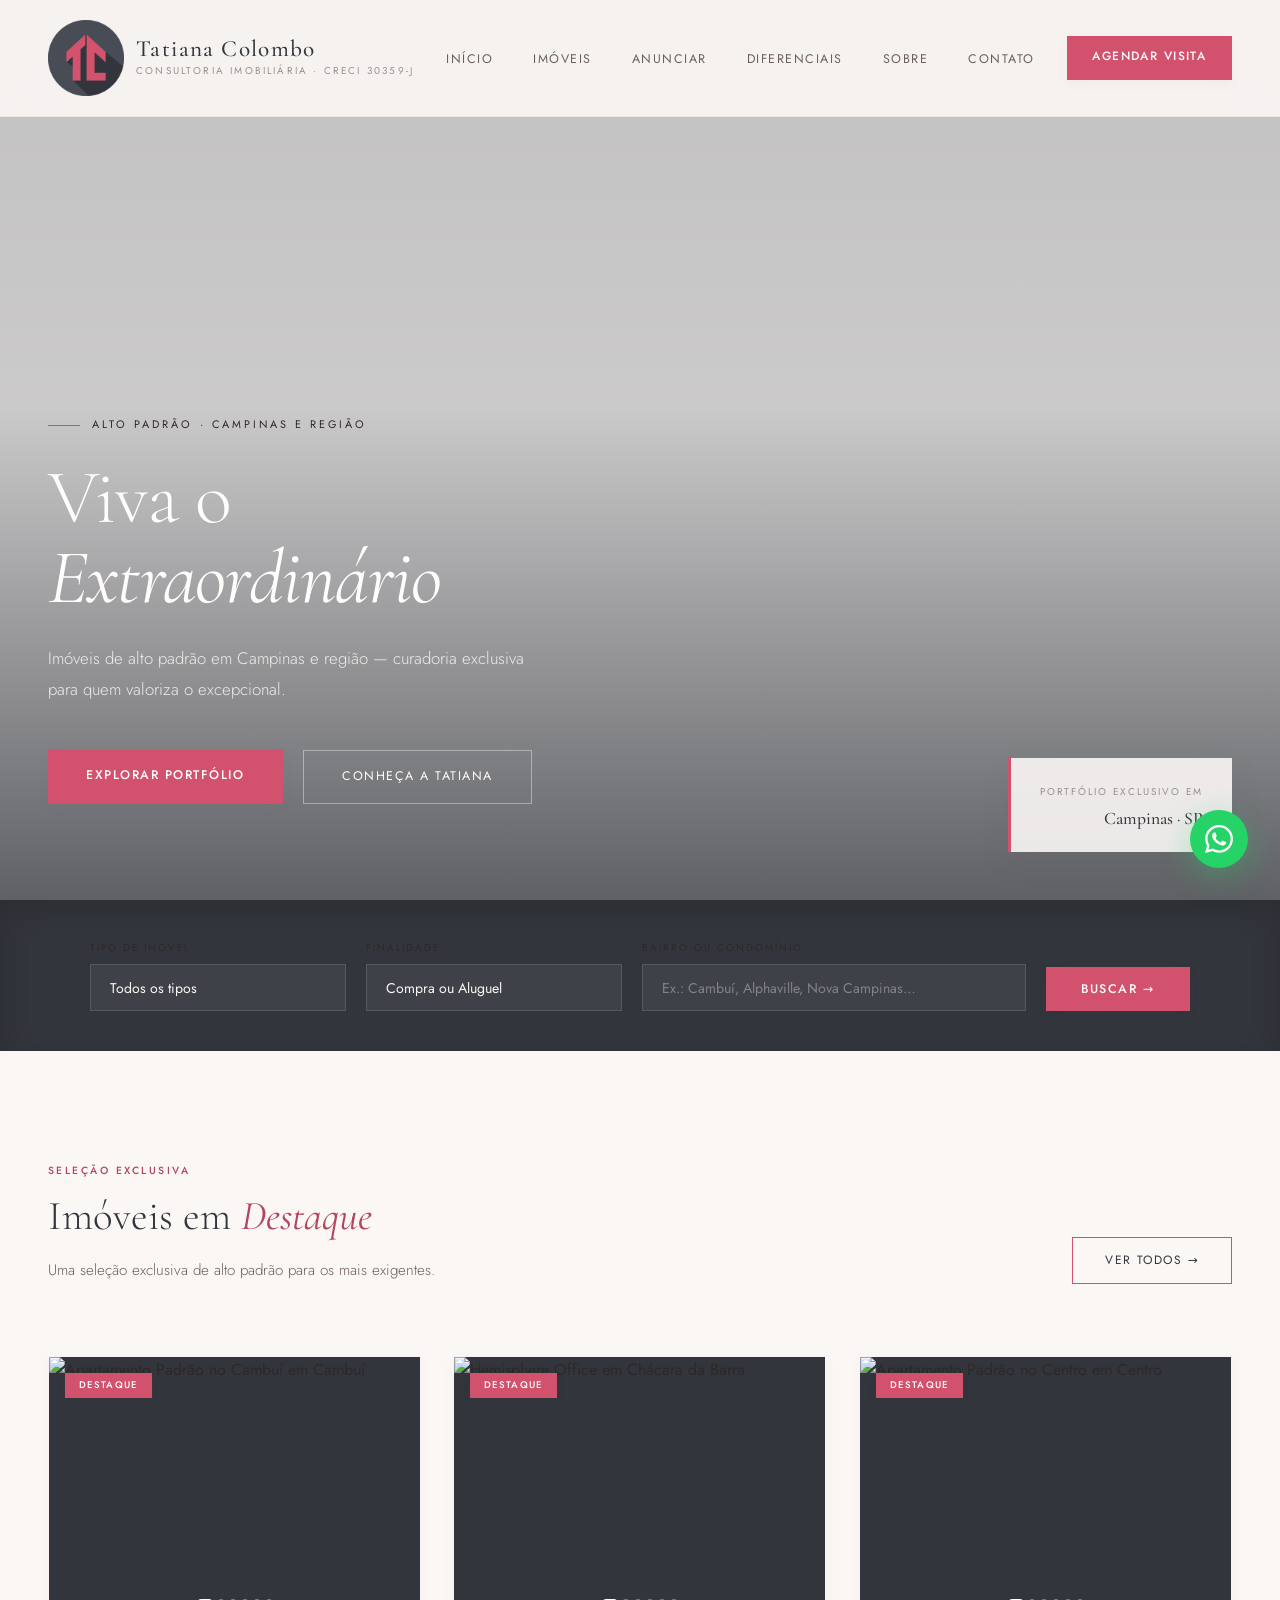
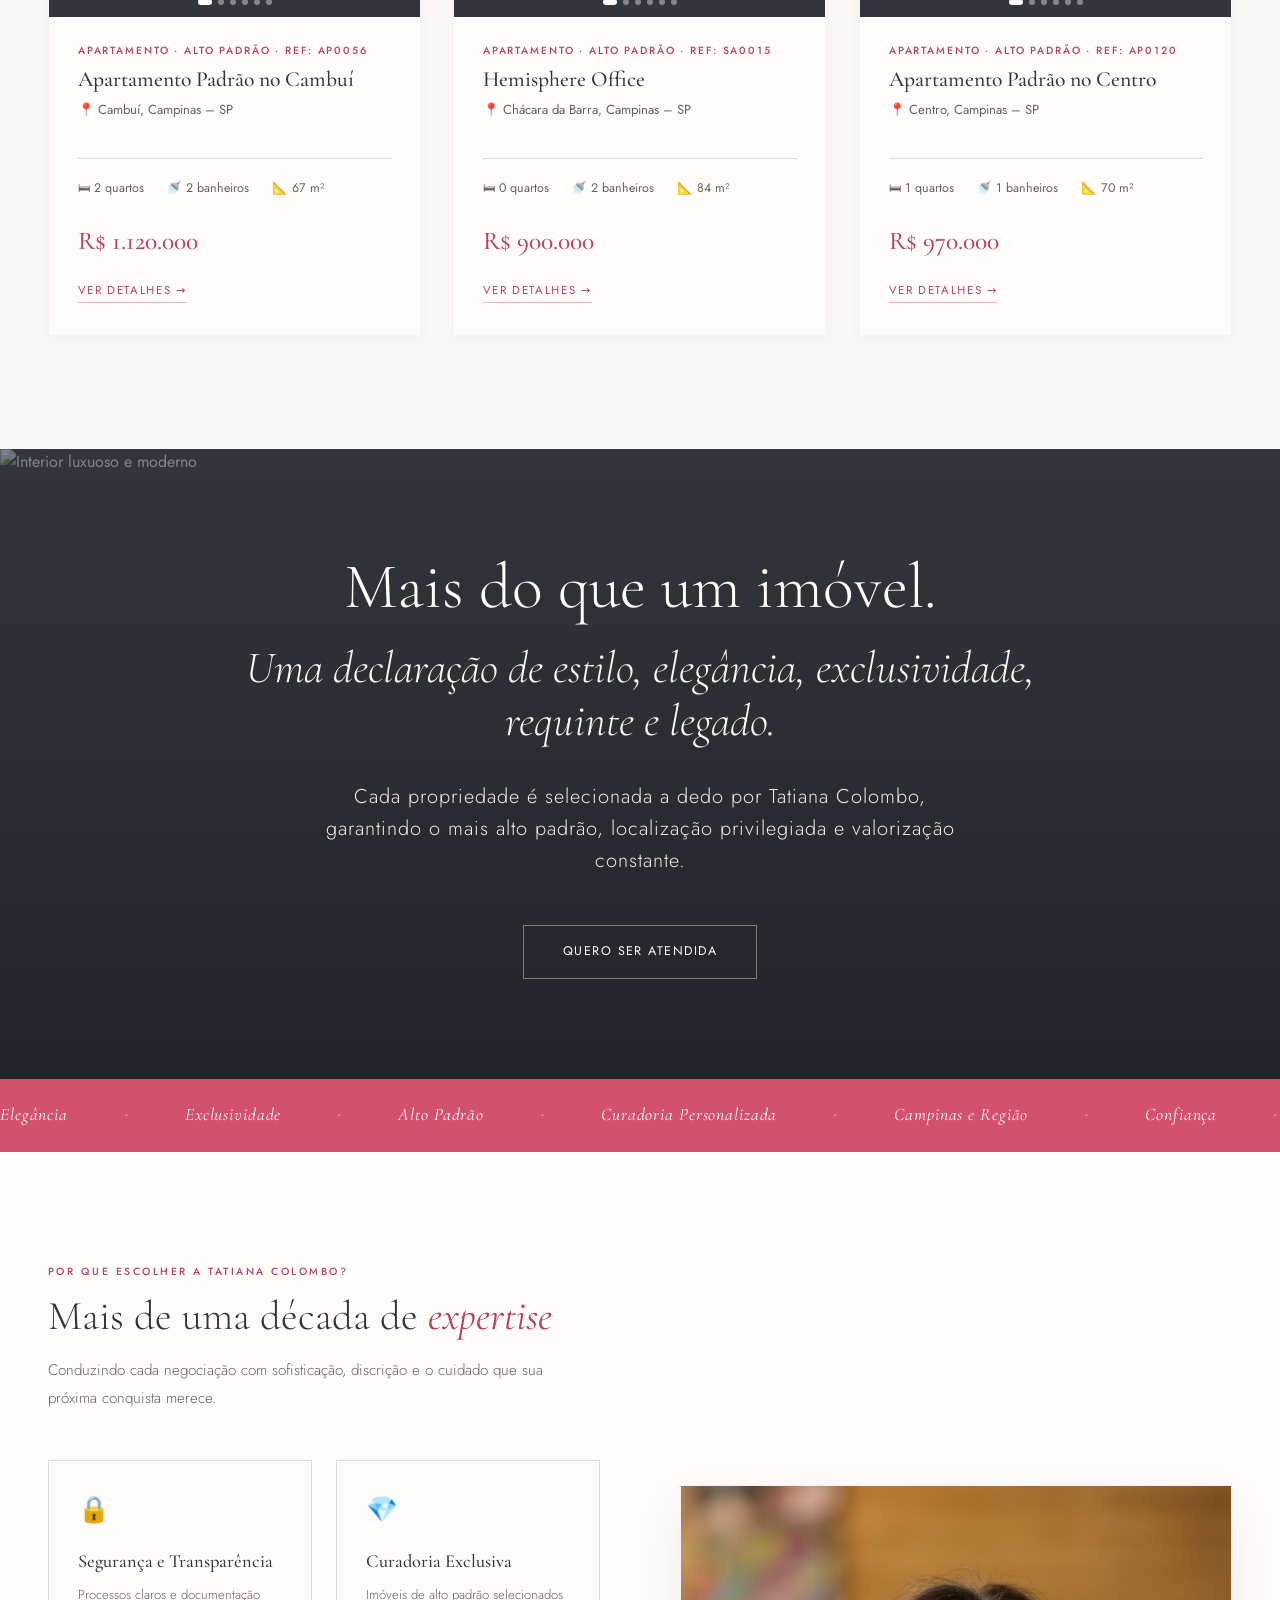
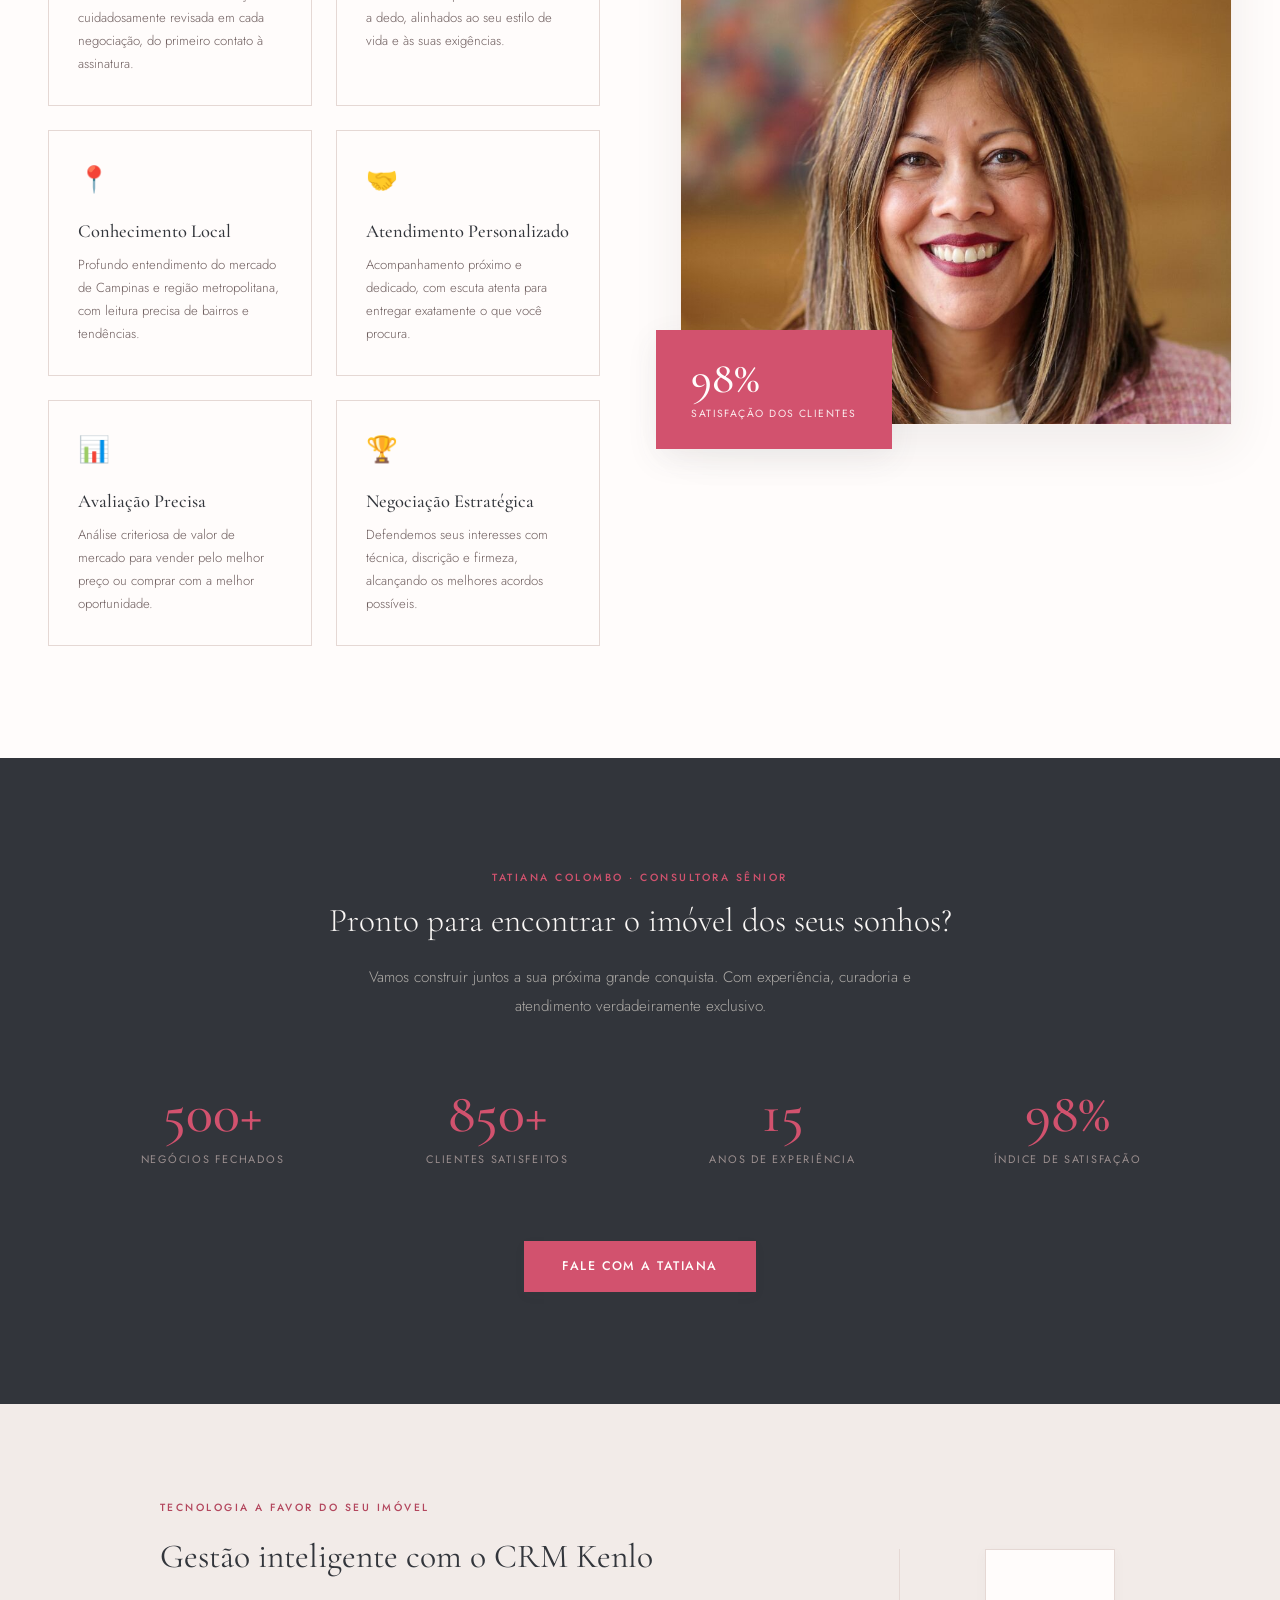
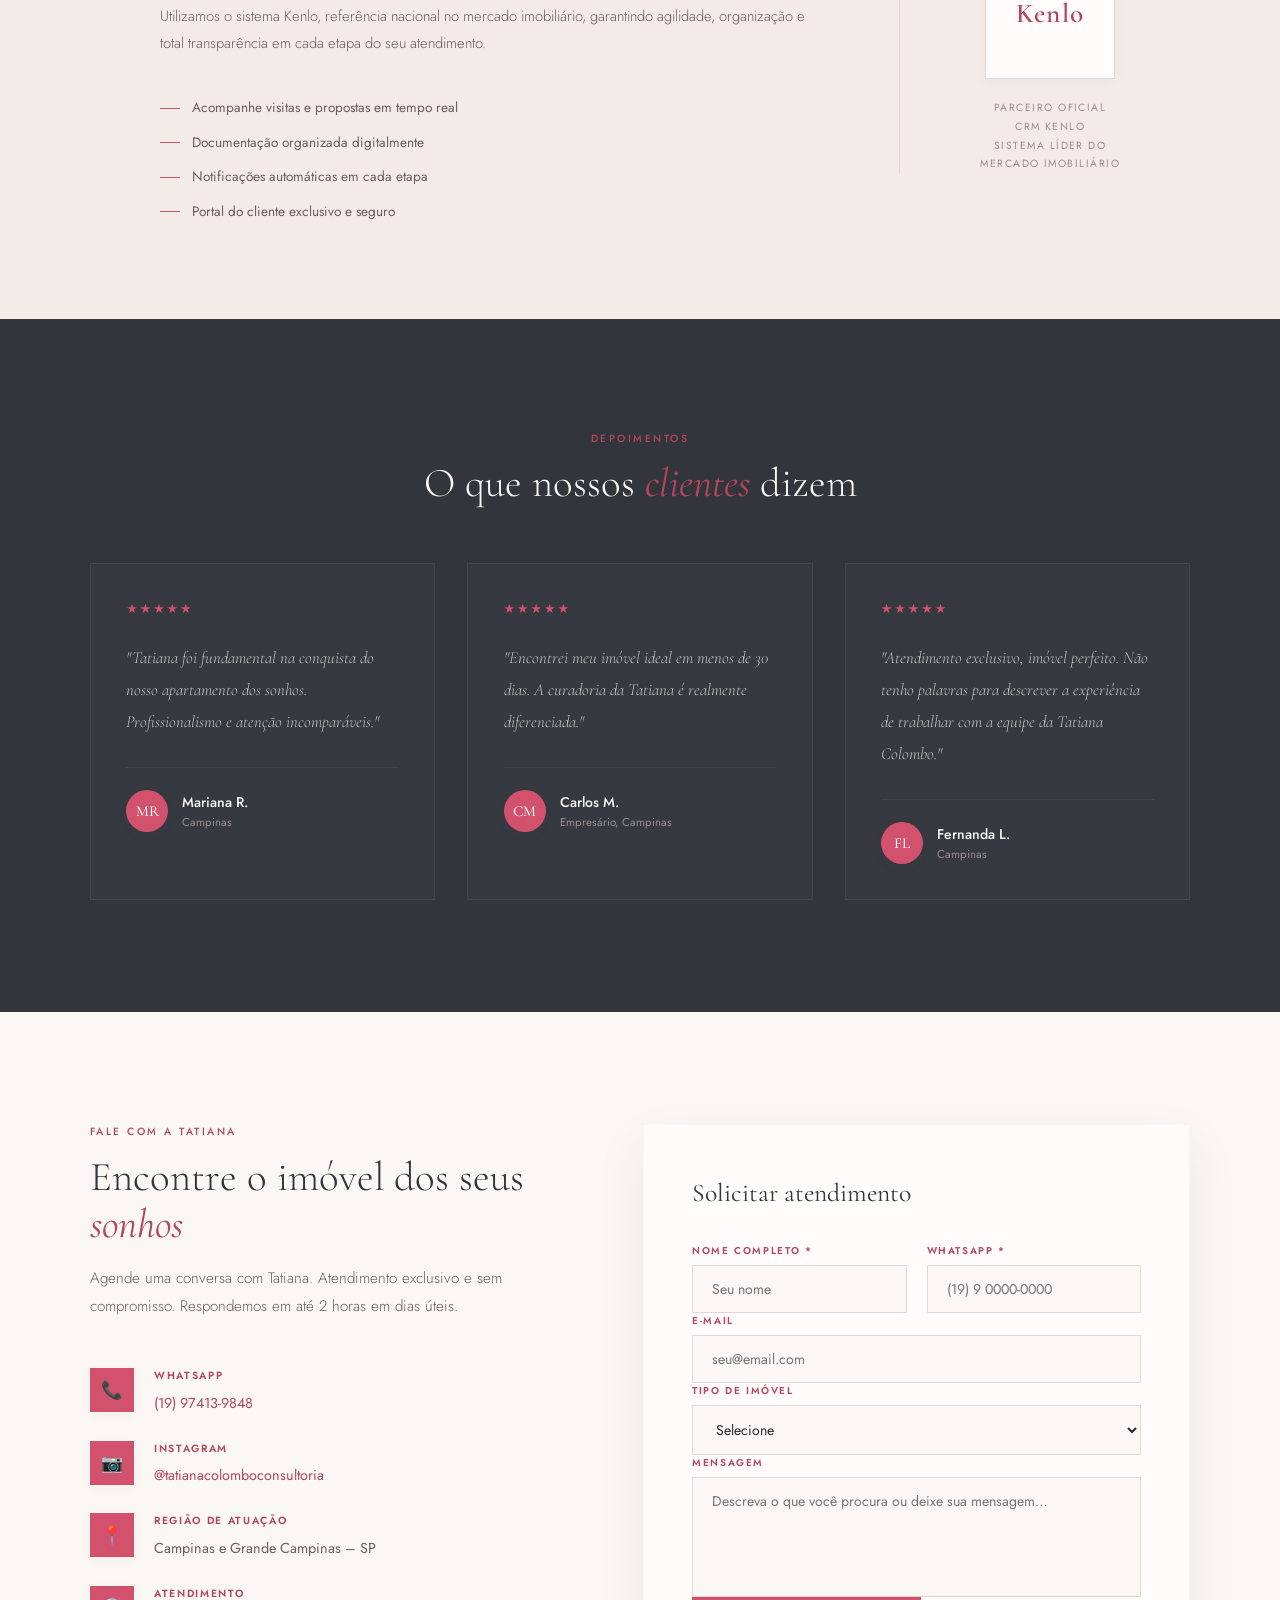
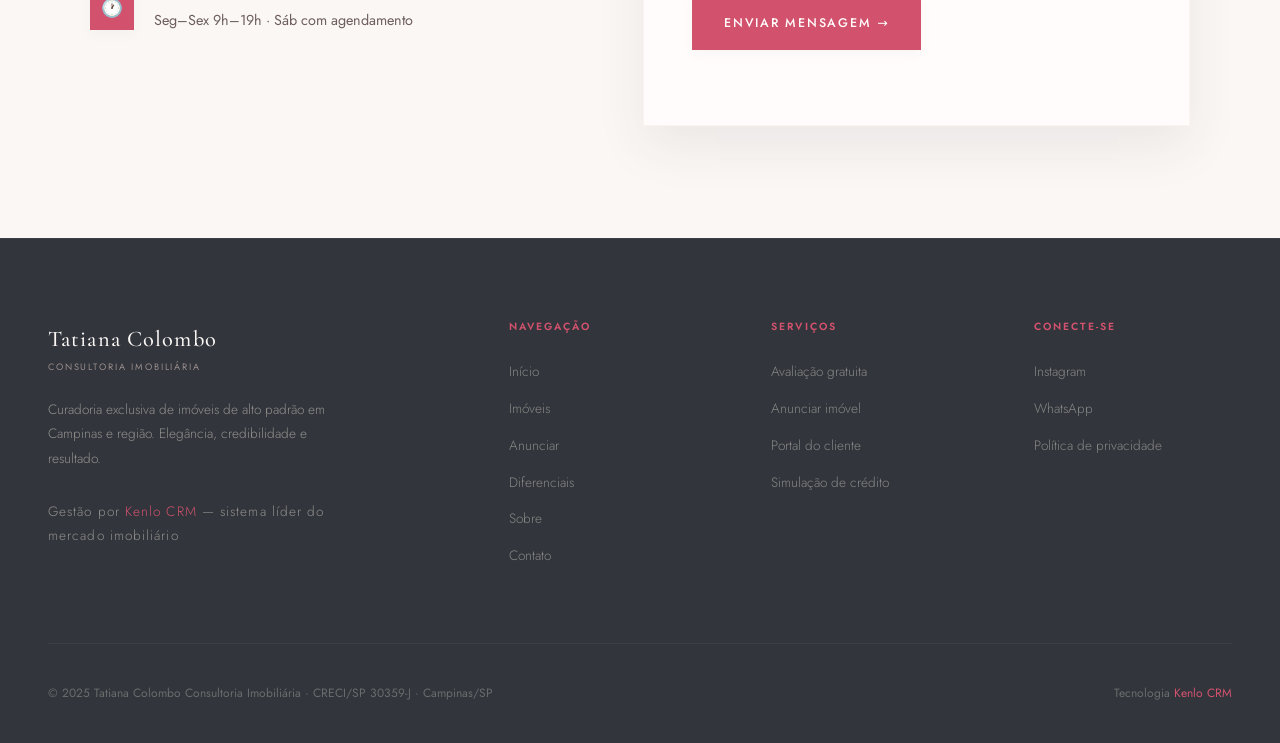
==== commit bccdea4c: "fix: migrar assets pro repo, SEO/og: completo, formulários via WhatsApp, LGPD Mudanças críticas: - a" ====
--- a/index.html
+++ b/index.html
@@ -9,14 +9,14 @@
   <meta name="description" content="Curadoria exclusiva de imóveis de alto padrão em Campinas e região. Atendimento personalizado com Tatiana Colombo – CRECI 30359-J. Agende uma visita." />
   <meta name="author" content="Tatiana Colombo Consultoria Imobiliária" />
   <meta name="robots" content="index, follow" />
-  <link rel="canonical" href="https://www.tatianacolomboimoveis.com.br/" />
+  <link rel="canonical" href="https://tatianacolomboimoveis.com.br/" />
 
   <!-- Open Graph -->
   <meta property="og:type" content="website" />
   <meta property="og:site_name" content="Tatiana Colombo Consultoria Imobiliária" />
   <meta property="og:title" content="Tatiana Colombo Imóveis | Alto Padrão em Campinas" />
   <meta property="og:description" content="Imóveis de alto padrão com curadoria exclusiva em Campinas. Viva o extraordinário." />
-  <meta property="og:url" content="https://www.tatianacolomboimoveis.com.br/" />
+  <meta property="og:url" content="https://tatianacolomboimoveis.com.br/" />
   <meta property="og:image" content="https://images.unsplash.com/photo-1600596542815-ffad4c1539a9?w=1200&q=80&auto=format&fit=crop" />
   <meta property="og:image:width" content="1200" />
   <meta property="og:image:height" content="630" />
@@ -36,7 +36,7 @@
     "@type": "RealEstateAgent",
     "name": "Tatiana Colombo Consultoria Imobiliária",
     "description": "Curadoria exclusiva de imóveis de alto padrão em Campinas e região.",
-    "url": "https://www.tatianacolomboimoveis.com.br/",
+    "url": "https://tatianacolomboimoveis.com.br/",
     "telephone": "+55-19-97413-9848",
     "address": {
       "@type": "PostalAddress",
@@ -76,7 +76,7 @@
   <nav class="nav" id="nav" aria-label="Navegação principal">
     <a class="nav-brand" href="#topo" aria-label="Tatiana Colombo – página inicial">
       <img
-        src="https://tatianacolombo.lovable.app/assets/logo-mark-Dzl1CmP3.png"
+        src="/assets/logo-mark.png"
         alt="Logo Tatiana Colombo Consultoria Imobiliária"
         width="76" height="76"
         loading="eager"
@@ -310,7 +310,7 @@
         <div class="dif-right" aria-hidden="true">
           <img
             class="dif-portrait"
-            src="https://tatianacolombo.lovable.app/assets/tatiana-portrait-DuNYqgUE.jpeg"
+            src="/assets/tatiana-portrait.jpeg"
             alt="Tatiana Colombo, consultora de imóveis de alto padrão em Campinas"
             width="600" height="780"
             loading="lazy"
@@ -578,7 +578,7 @@
             WhatsApp
           </a>
         </li>
-        <li><a href="#contato">Política de privacidade</a></li>
+        <li><a href="politica-privacidade.html">Política de privacidade</a></li>
       </ul>
     </div>
   </div>
@@ -596,7 +596,7 @@
       <div class="concierge-profile">
         <div class="concierge-avatar-wrap">
           <img
-            src="https://tatianacolombo.lovable.app/assets/tatiana-portrait-DuNYqgUE.jpeg"
+            src="/assets/tatiana-portrait.jpeg"
             alt="Tatiana Colombo"
             width="44" height="44"
           />
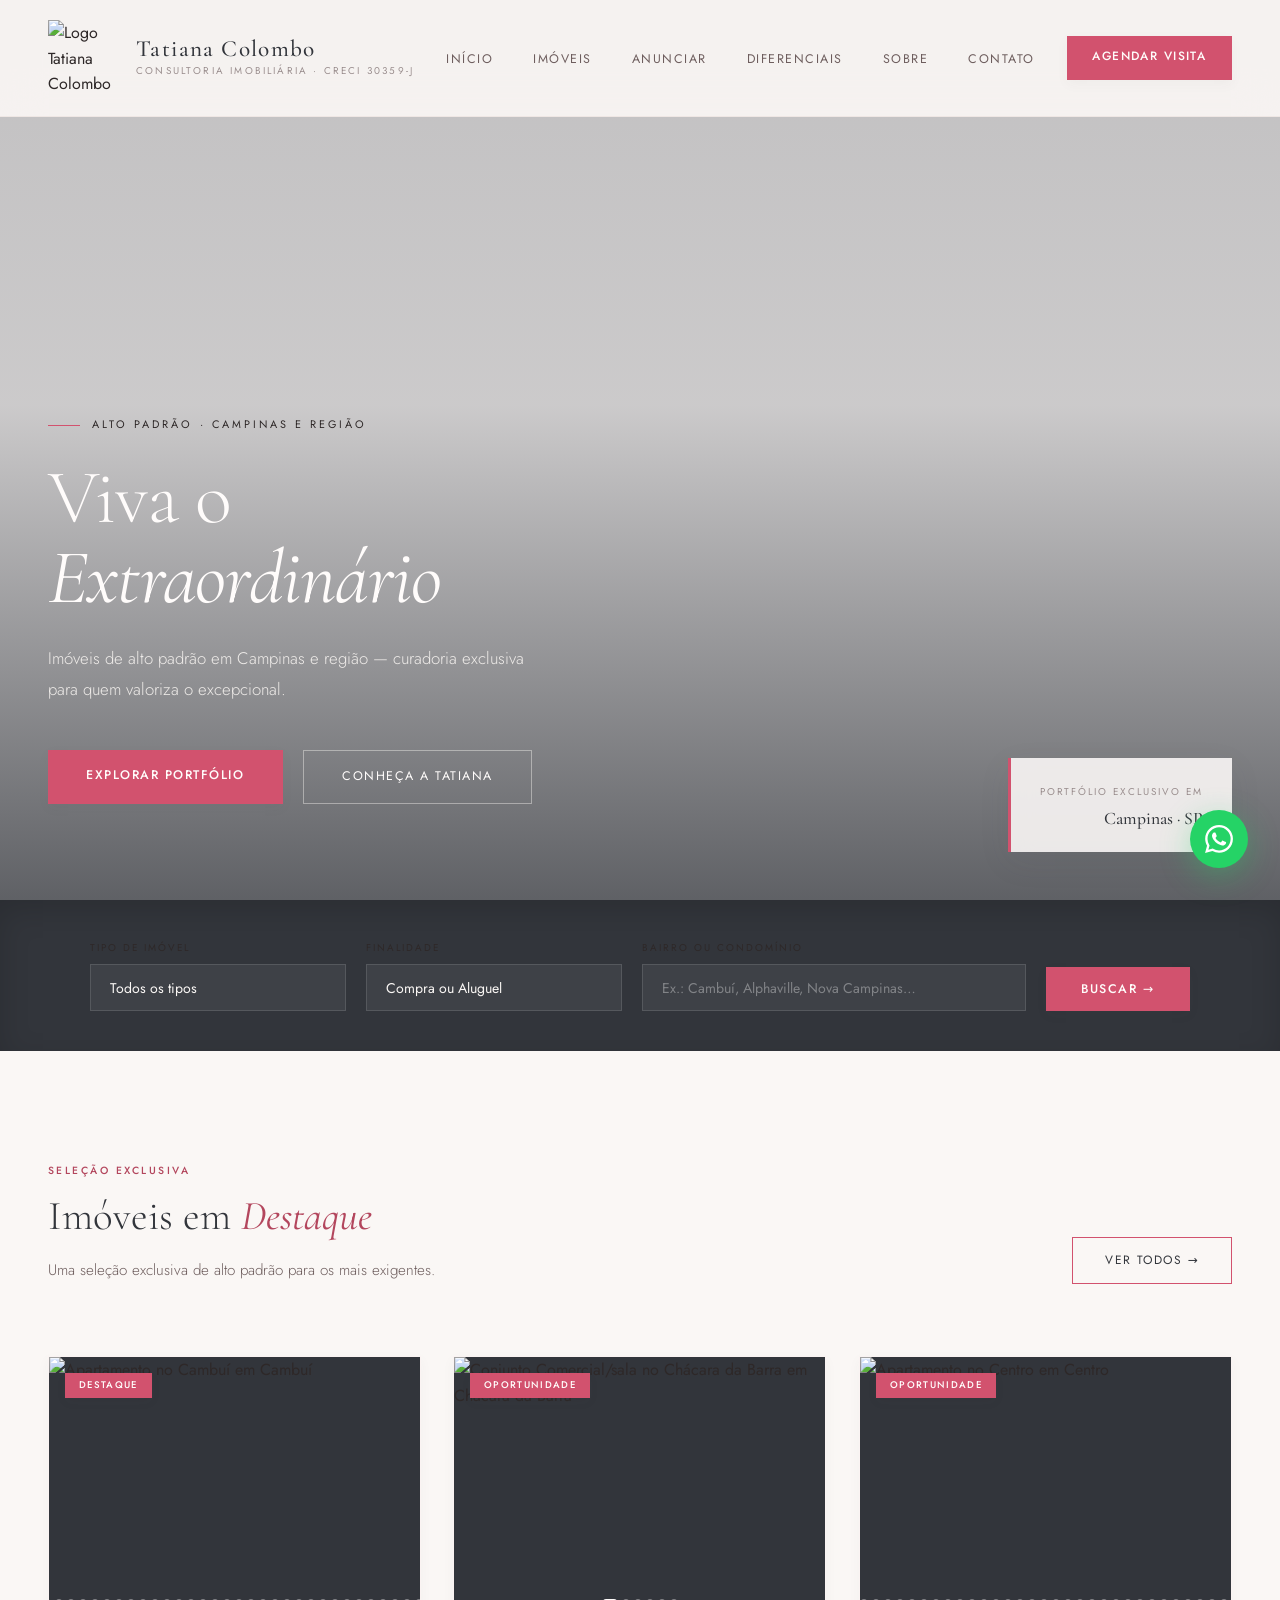
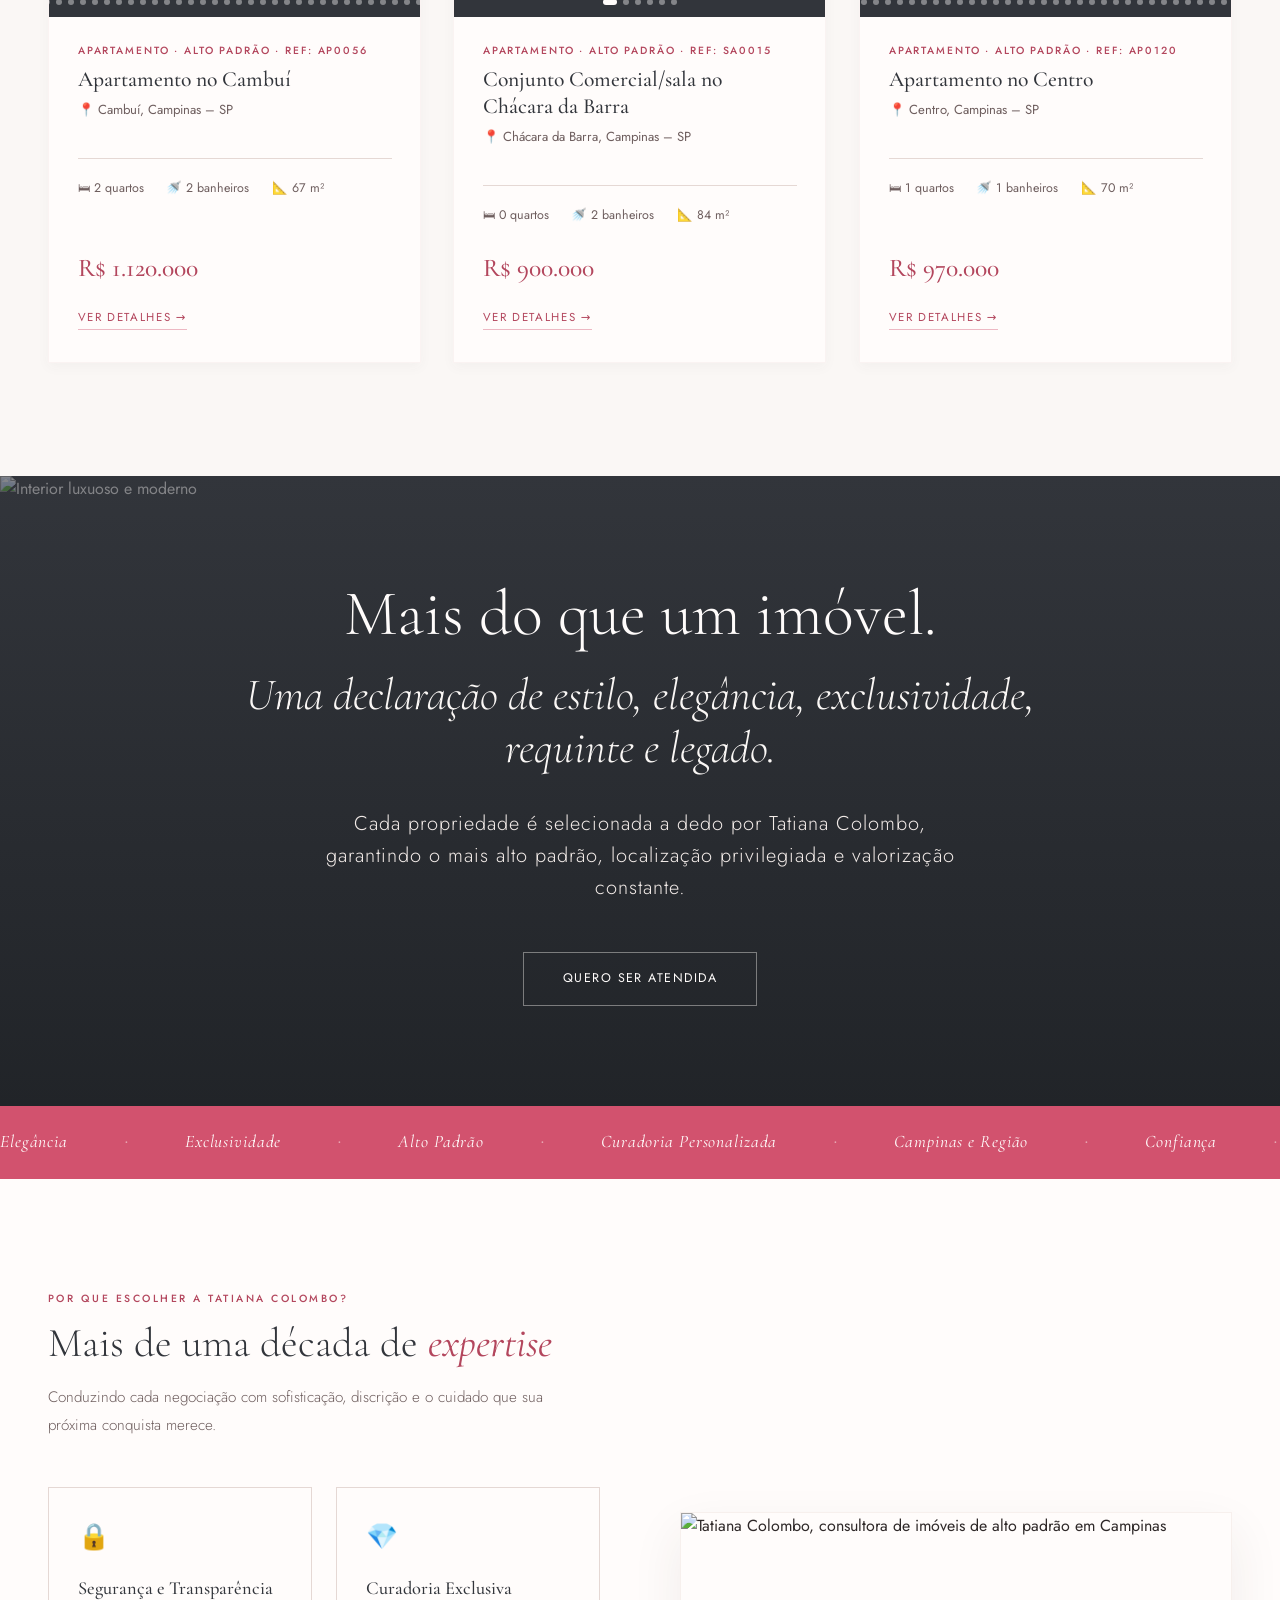
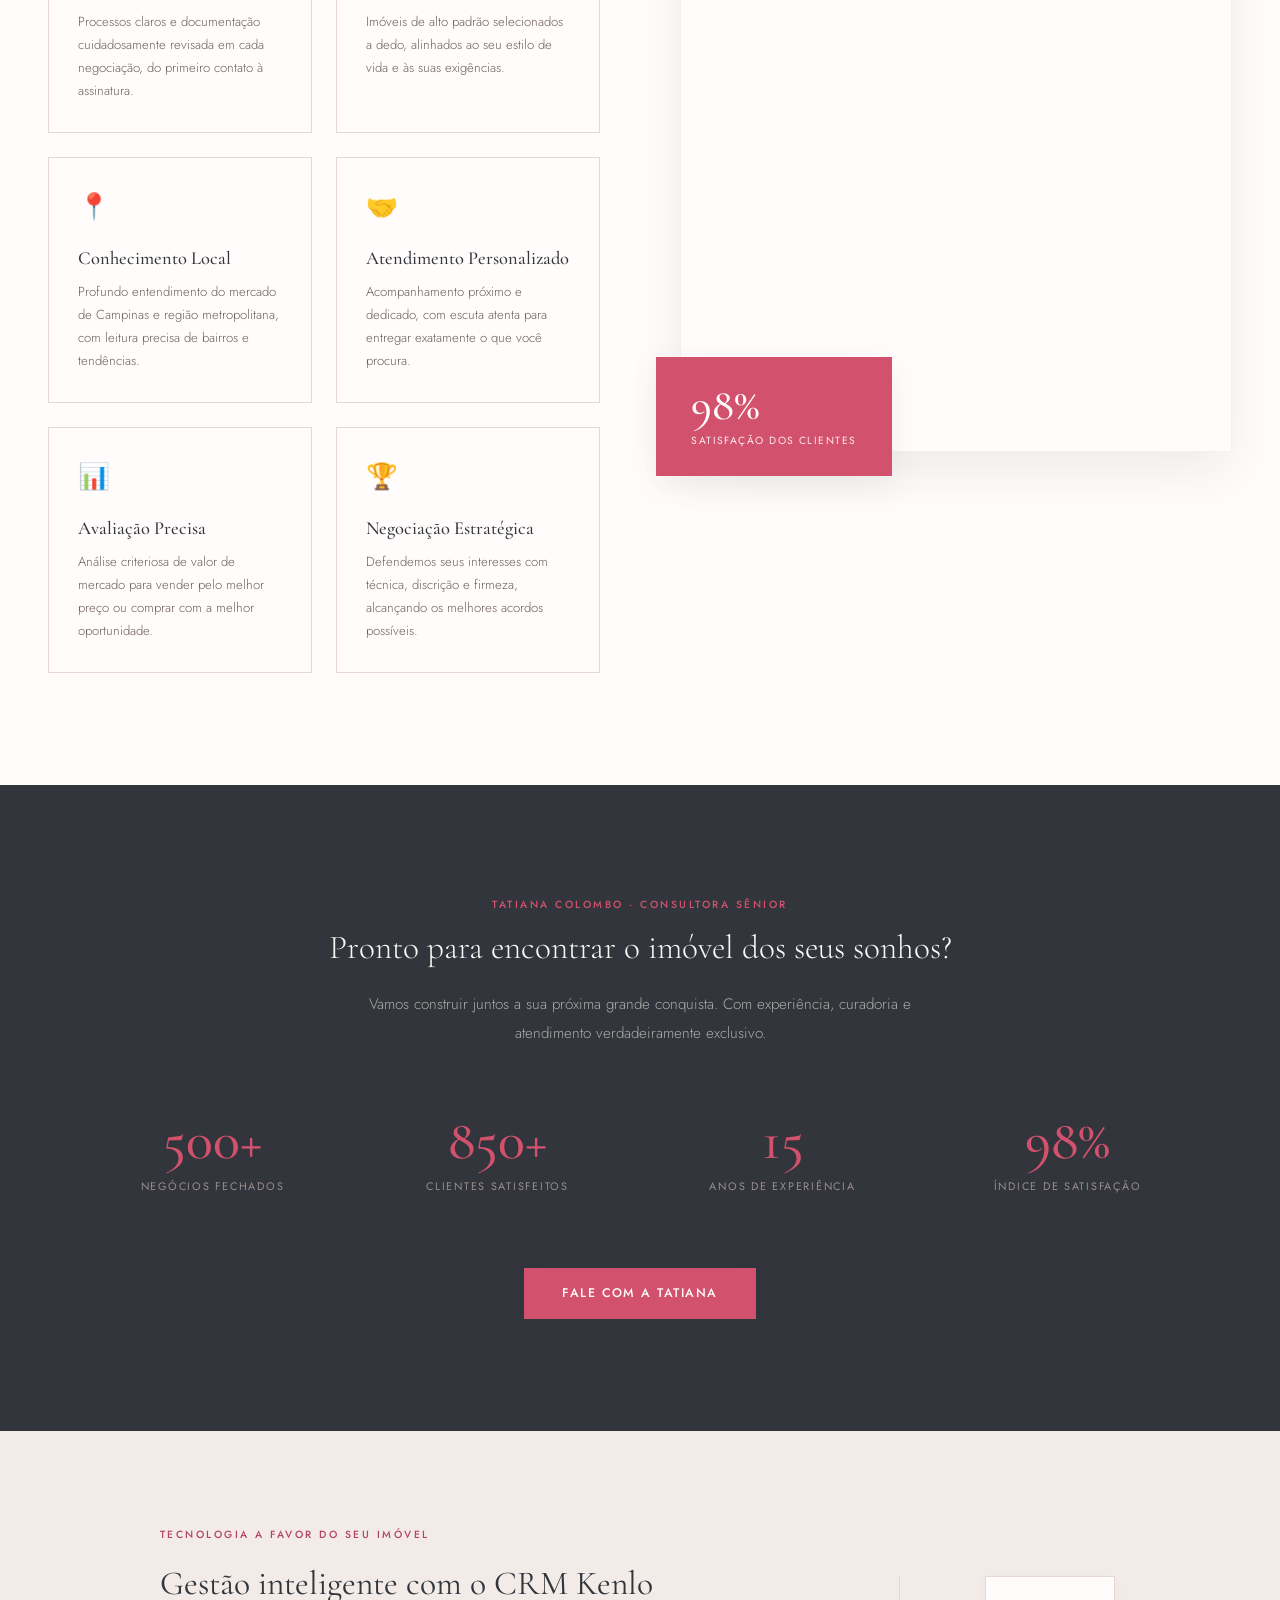
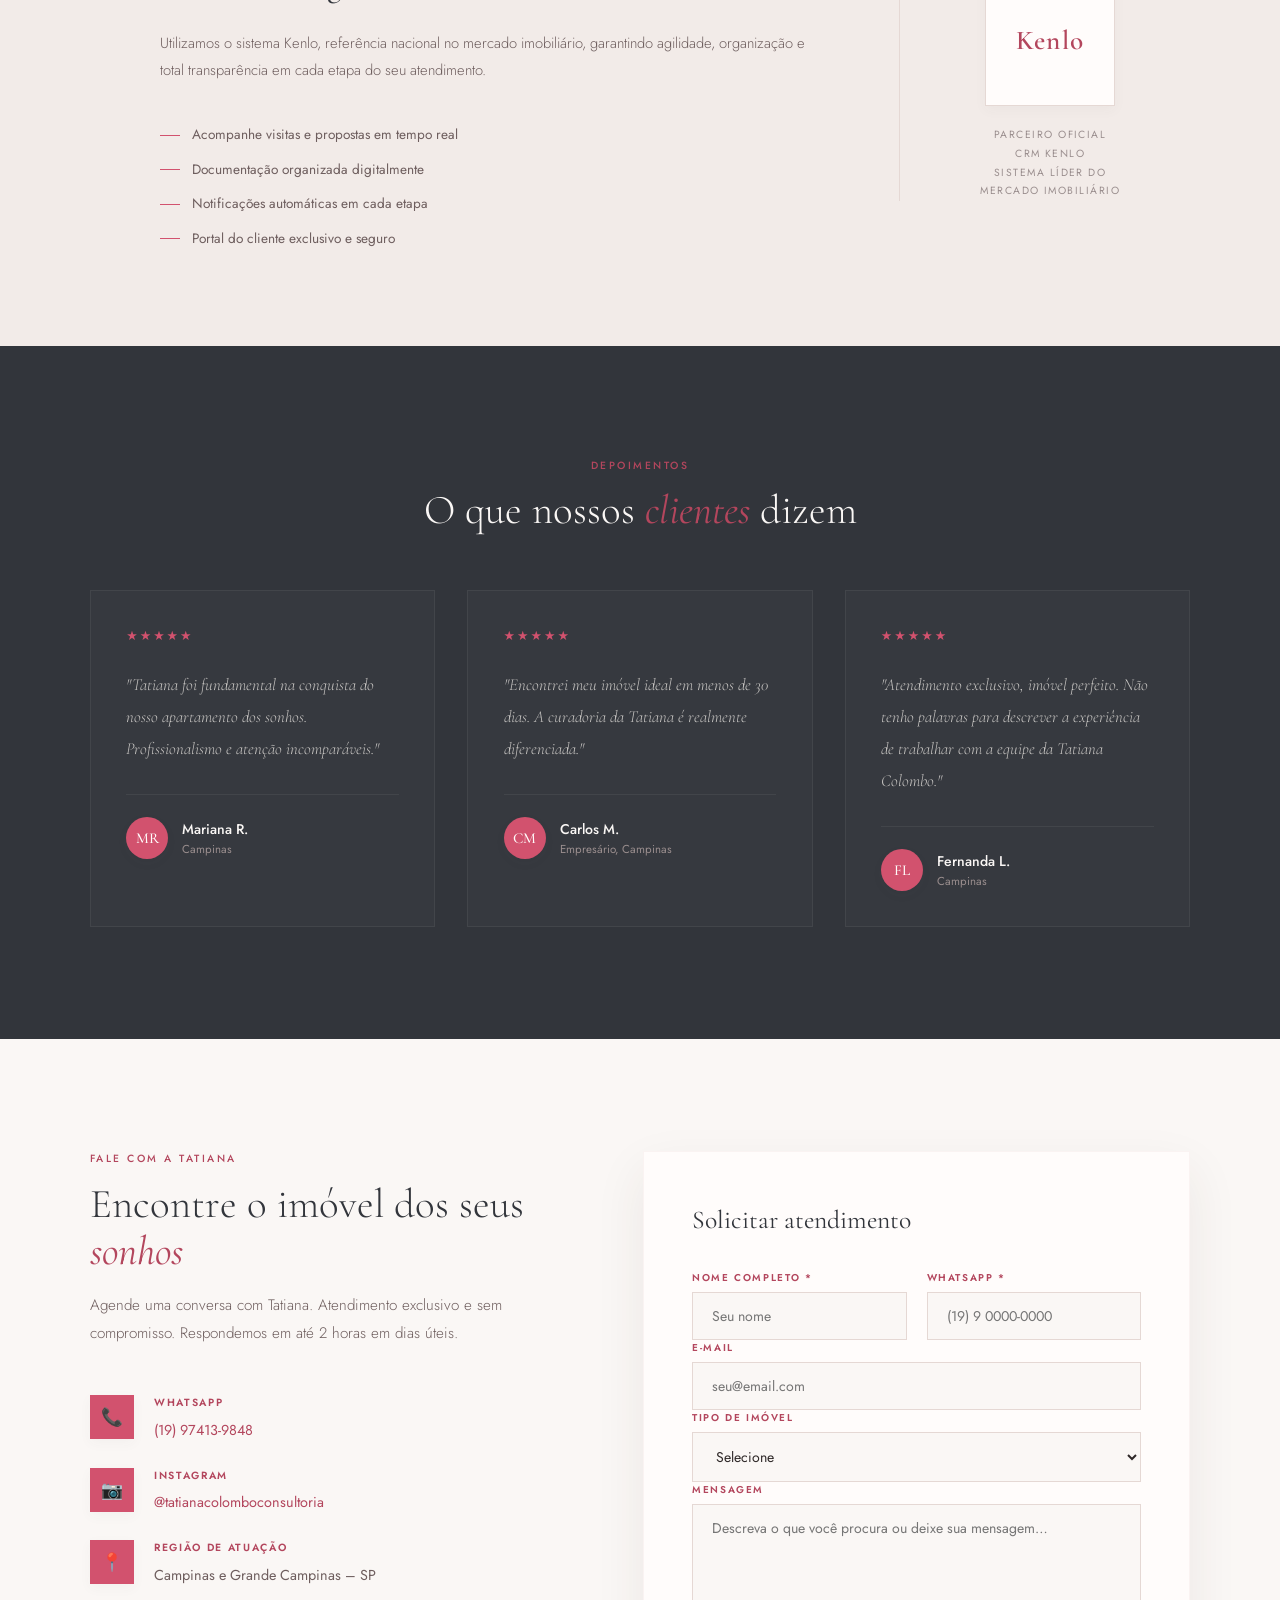
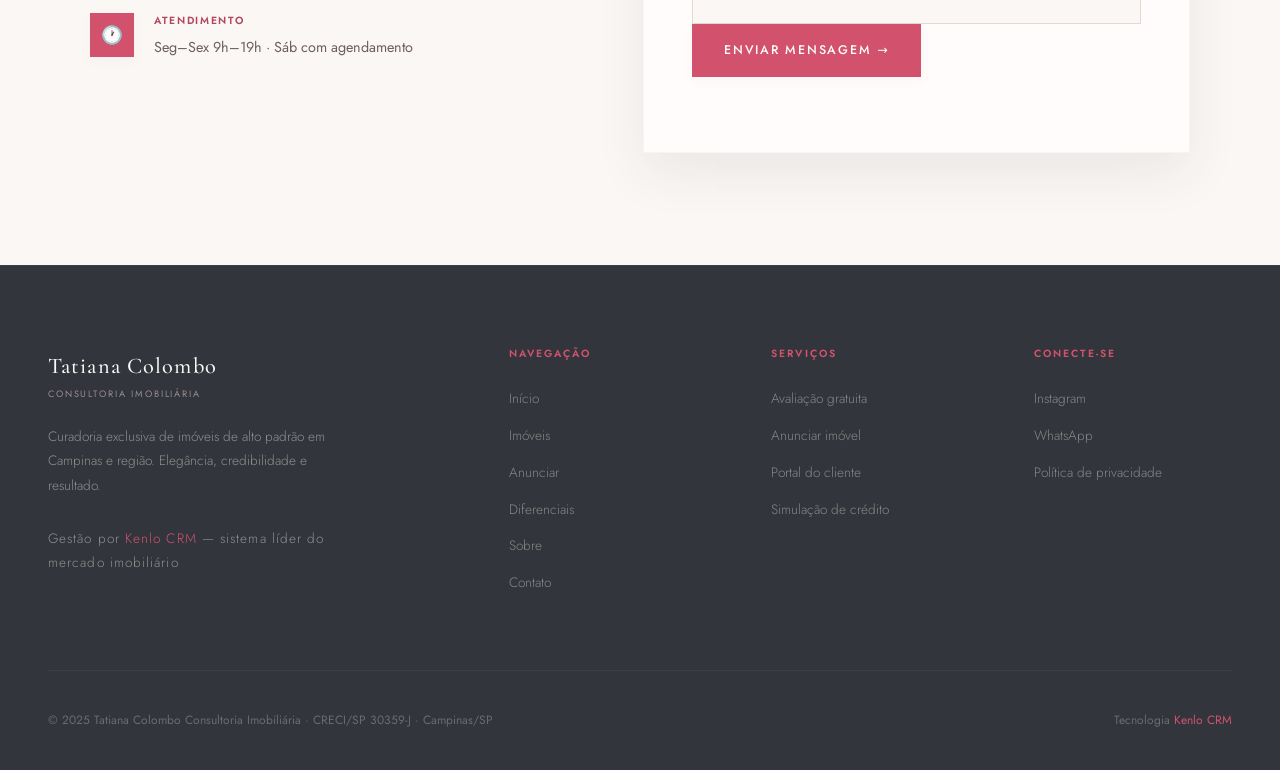
==== commit 99875c15: "chore: use local asset paths in index.html" ====
--- a/index.html
+++ b/index.html
@@ -9,14 +9,14 @@
   <meta name="description" content="Curadoria exclusiva de imóveis de alto padrão em Campinas e região. Atendimento personalizado com Tatiana Colombo – CRECI 30359-J. Agende uma visita." />
   <meta name="author" content="Tatiana Colombo Consultoria Imobiliária" />
   <meta name="robots" content="index, follow" />
-  <link rel="canonical" href="https://tatianacolomboimoveis.com.br/" />
+  <link rel="canonical" href="https://www.tatianacolomboimoveis.com.br/" />
 
   <!-- Open Graph -->
   <meta property="og:type" content="website" />
   <meta property="og:site_name" content="Tatiana Colombo Consultoria Imobiliária" />
   <meta property="og:title" content="Tatiana Colombo Imóveis | Alto Padrão em Campinas" />
   <meta property="og:description" content="Imóveis de alto padrão com curadoria exclusiva em Campinas. Viva o extraordinário." />
-  <meta property="og:url" content="https://tatianacolomboimoveis.com.br/" />
+  <meta property="og:url" content="https://www.tatianacolomboimoveis.com.br/" />
   <meta property="og:image" content="https://images.unsplash.com/photo-1600596542815-ffad4c1539a9?w=1200&q=80&auto=format&fit=crop" />
   <meta property="og:image:width" content="1200" />
   <meta property="og:image:height" content="630" />
@@ -36,7 +36,7 @@
     "@type": "RealEstateAgent",
     "name": "Tatiana Colombo Consultoria Imobiliária",
     "description": "Curadoria exclusiva de imóveis de alto padrão em Campinas e região.",
-    "url": "https://tatianacolomboimoveis.com.br/",
+    "url": "https://www.tatianacolomboimoveis.com.br/",
     "telephone": "+55-19-97413-9848",
     "address": {
       "@type": "PostalAddress",
@@ -76,7 +76,7 @@
   <nav class="nav" id="nav" aria-label="Navegação principal">
     <a class="nav-brand" href="#topo" aria-label="Tatiana Colombo – página inicial">
       <img
-        src="/assets/logo-mark.png"
+        src="/assets/logo-mark-Dzl1CmP3.png"
         alt="Logo Tatiana Colombo Consultoria Imobiliária"
         width="76" height="76"
         loading="eager"
@@ -310,7 +310,7 @@
         <div class="dif-right" aria-hidden="true">
           <img
             class="dif-portrait"
-            src="/assets/tatiana-portrait.jpeg"
+            src="/assets/tatiana-portrait-DuNYqgUE.jpeg"
             alt="Tatiana Colombo, consultora de imóveis de alto padrão em Campinas"
             width="600" height="780"
             loading="lazy"
@@ -578,7 +578,7 @@
             WhatsApp
           </a>
         </li>
-        <li><a href="politica-privacidade.html">Política de privacidade</a></li>
+        <li><a href="#contato">Política de privacidade</a></li>
       </ul>
     </div>
   </div>
@@ -596,7 +596,7 @@
       <div class="concierge-profile">
         <div class="concierge-avatar-wrap">
           <img
-            src="/assets/tatiana-portrait.jpeg"
+            src="/assets/tatiana-portrait-DuNYqgUE.jpeg"
             alt="Tatiana Colombo"
             width="44" height="44"
           />
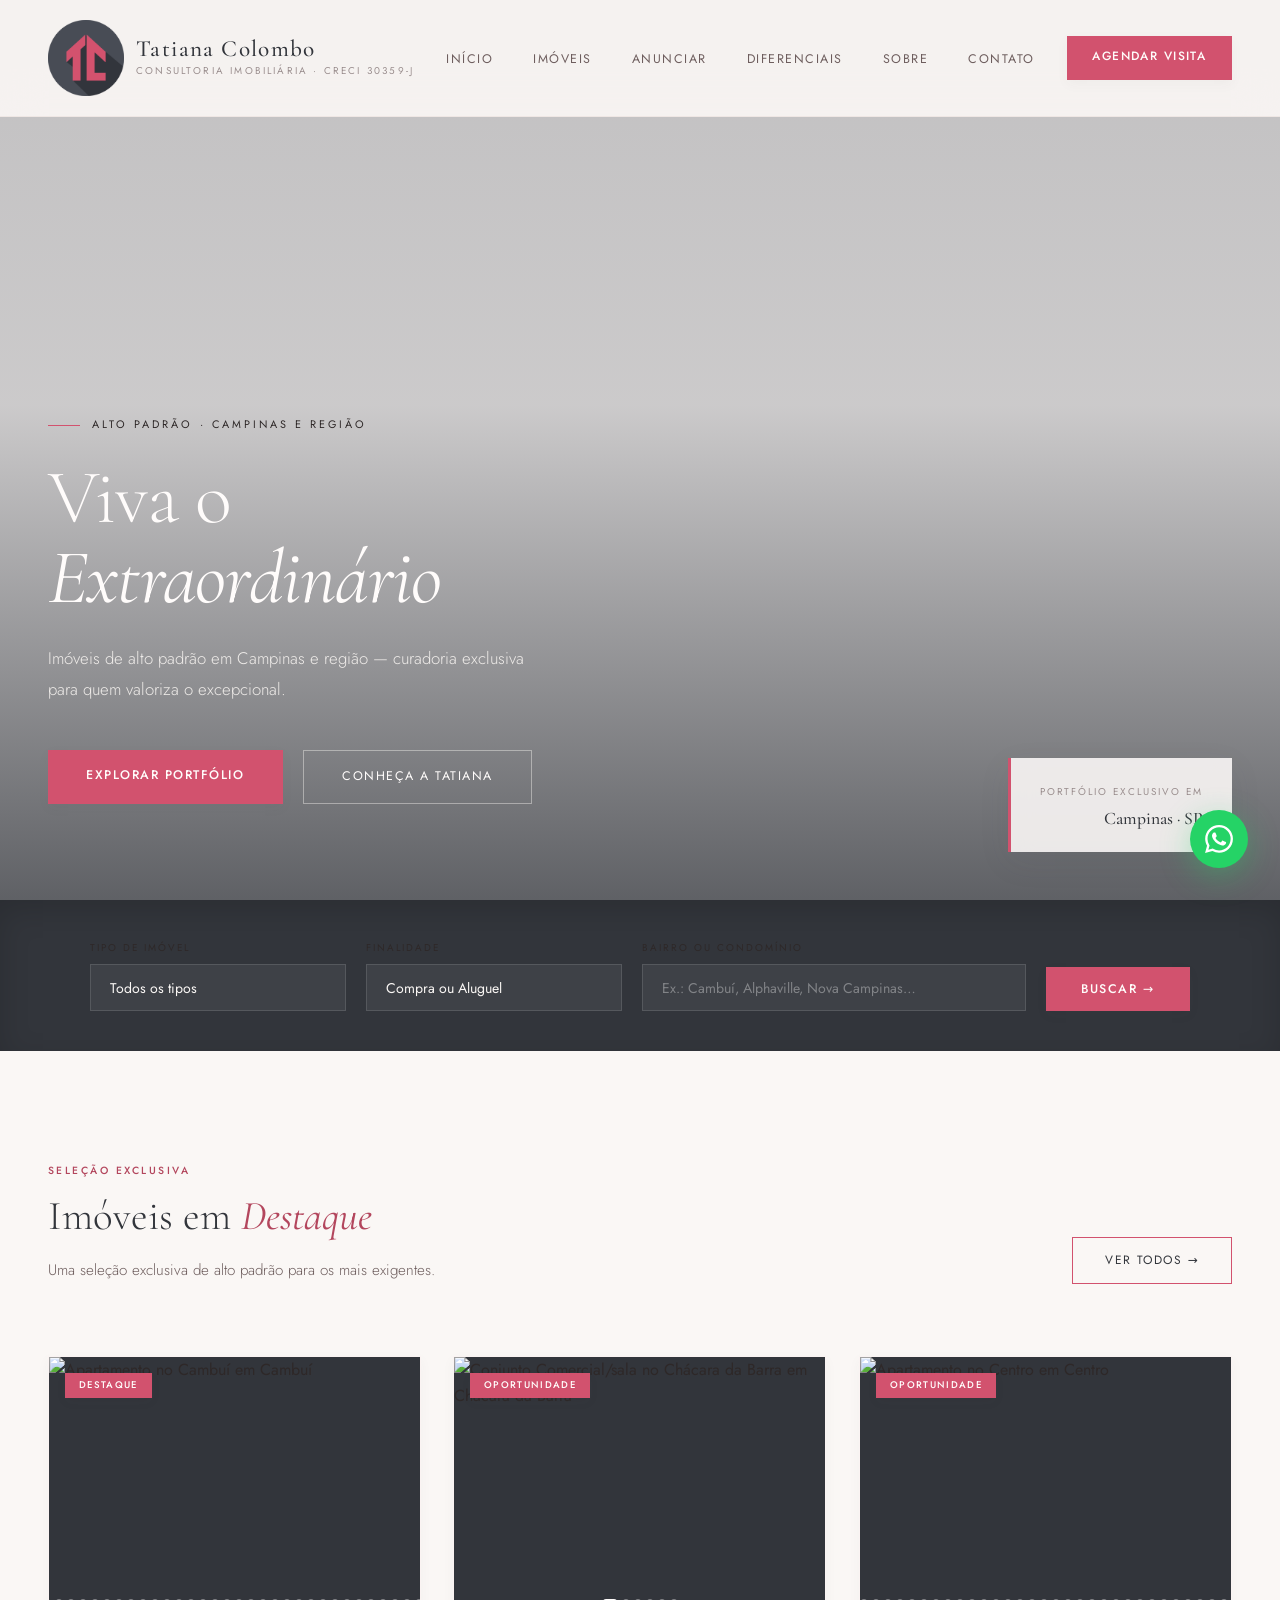
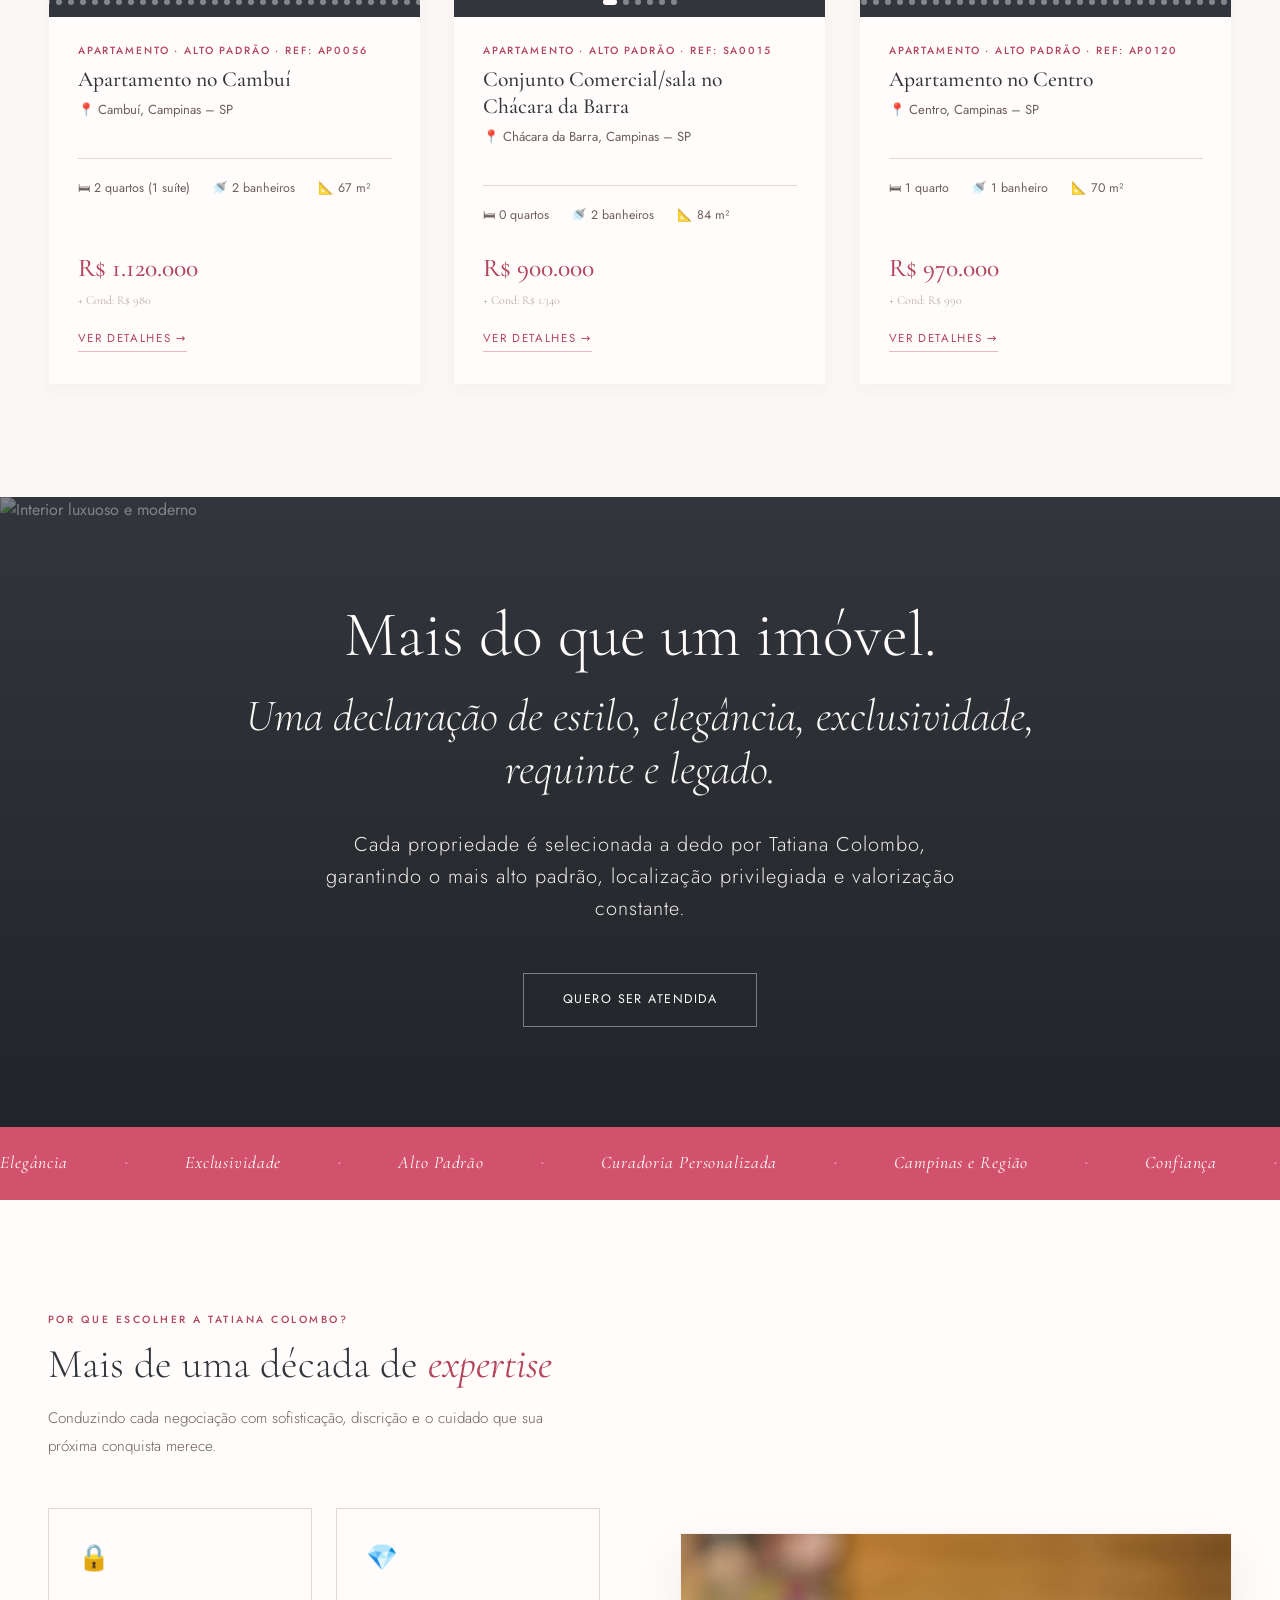
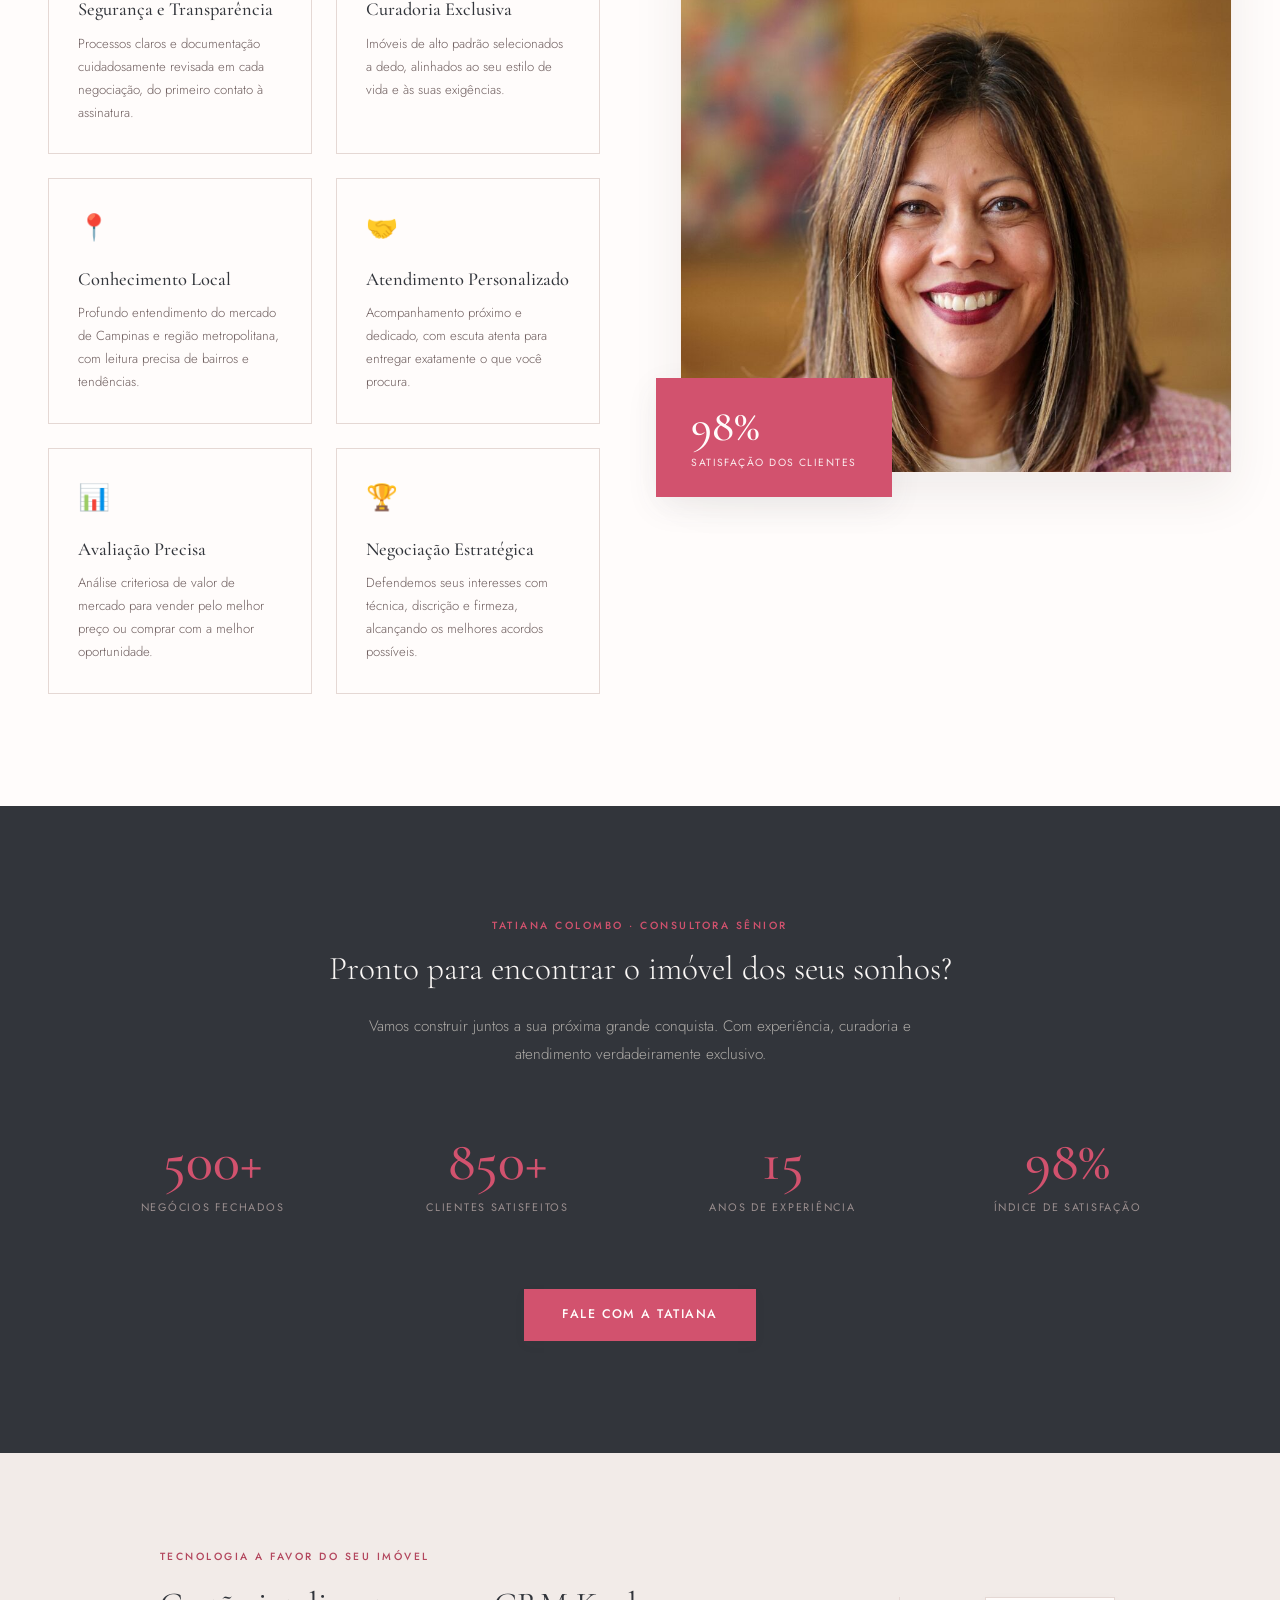
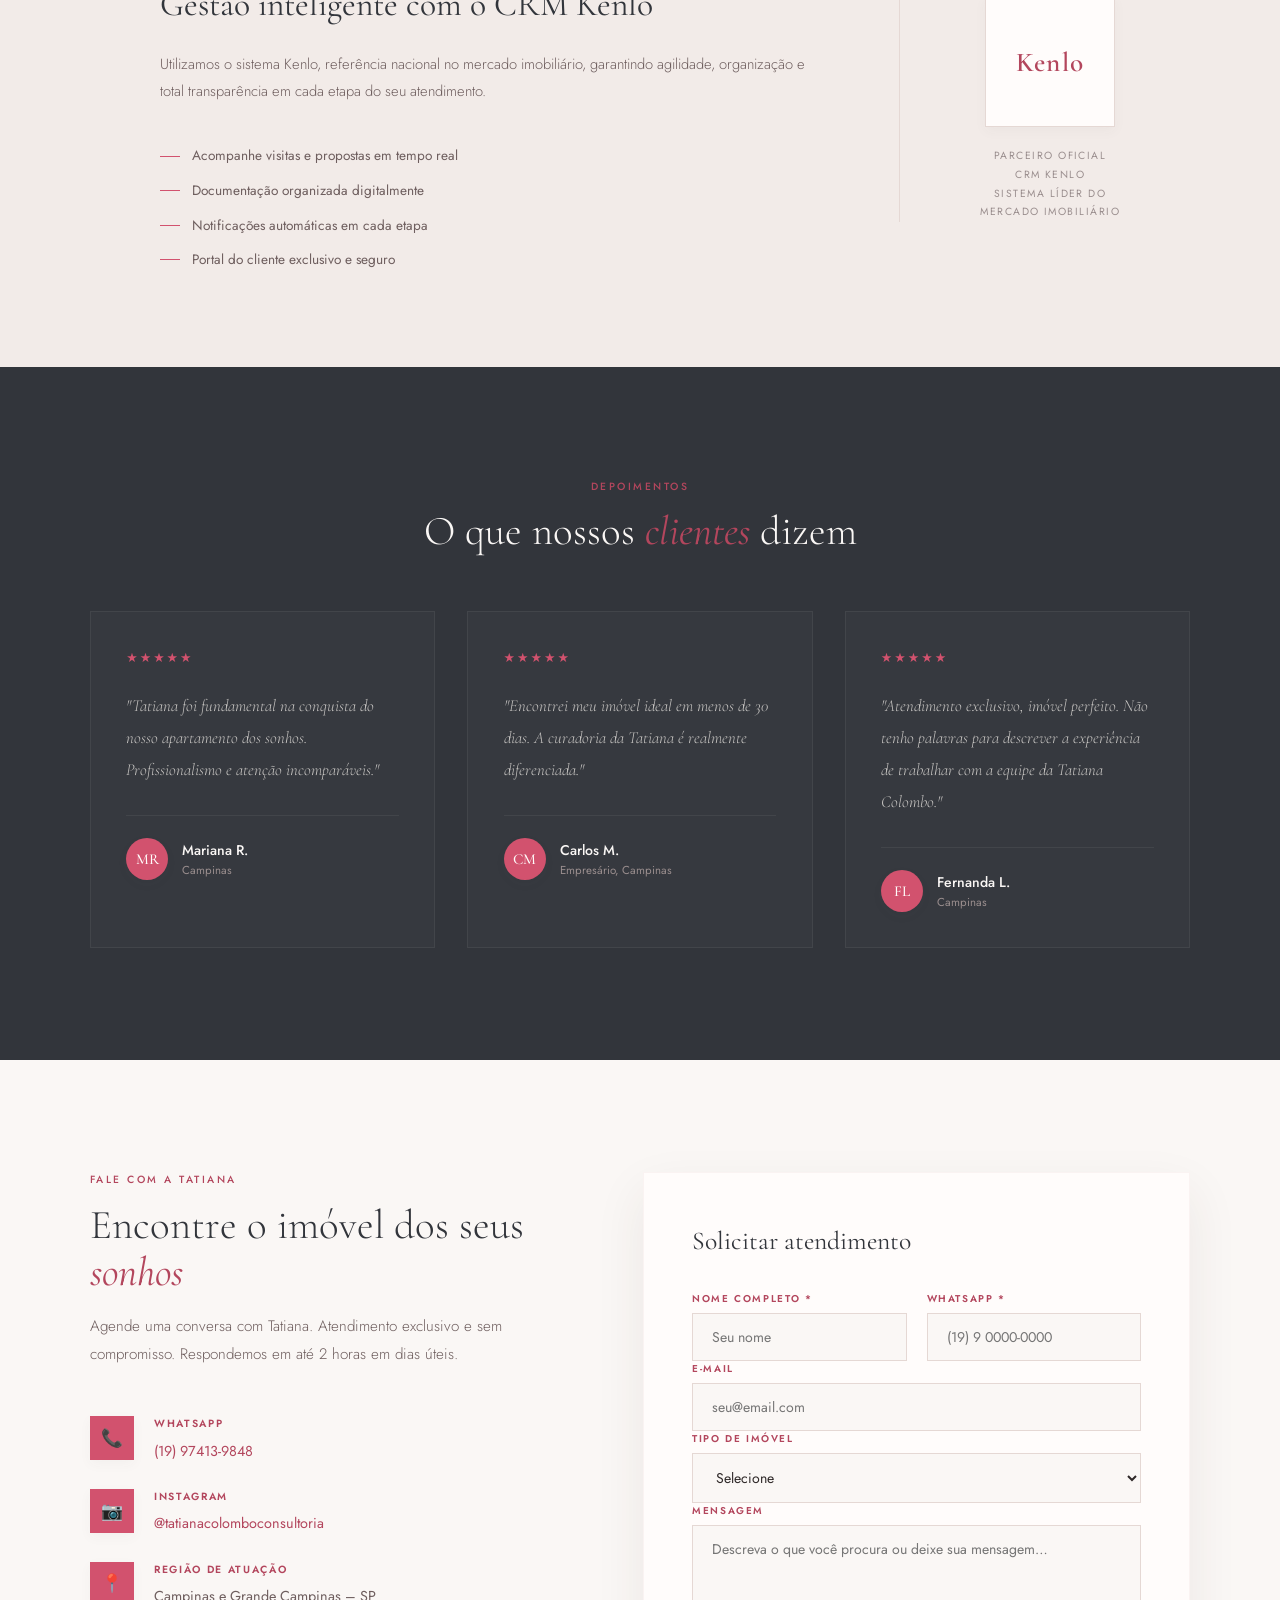
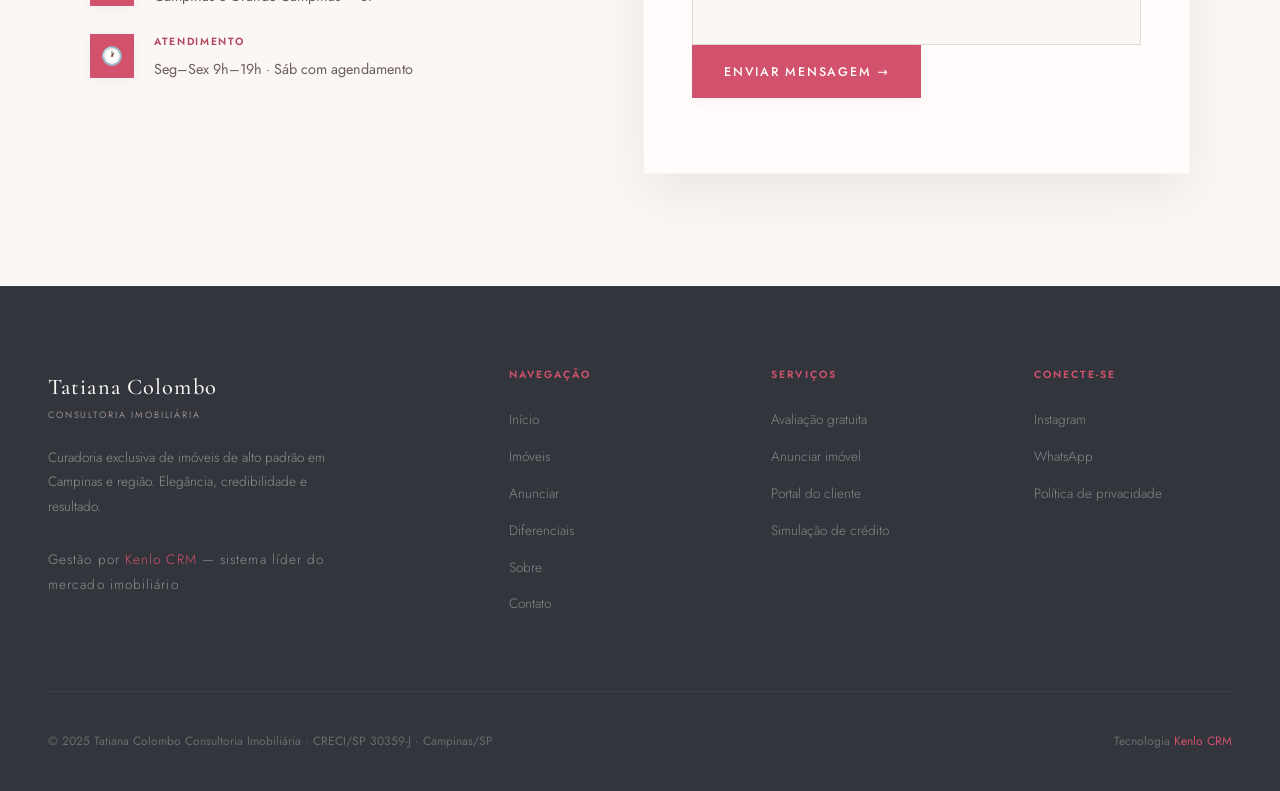
==== commit c187f0bb: "feat: merge SEO, metadata and privacy policy from worktree gallant-goldstine" ====
--- a/index.html
+++ b/index.html
@@ -9,14 +9,14 @@
   <meta name="description" content="Curadoria exclusiva de imóveis de alto padrão em Campinas e região. Atendimento personalizado com Tatiana Colombo – CRECI 30359-J. Agende uma visita." />
   <meta name="author" content="Tatiana Colombo Consultoria Imobiliária" />
   <meta name="robots" content="index, follow" />
-  <link rel="canonical" href="https://www.tatianacolomboimoveis.com.br/" />
+  <link rel="canonical" href="https://tatianacolomboimoveis.com.br/" />
 
   <!-- Open Graph -->
   <meta property="og:type" content="website" />
   <meta property="og:site_name" content="Tatiana Colombo Consultoria Imobiliária" />
   <meta property="og:title" content="Tatiana Colombo Imóveis | Alto Padrão em Campinas" />
   <meta property="og:description" content="Imóveis de alto padrão com curadoria exclusiva em Campinas. Viva o extraordinário." />
-  <meta property="og:url" content="https://www.tatianacolomboimoveis.com.br/" />
+  <meta property="og:url" content="https://tatianacolomboimoveis.com.br/" />
   <meta property="og:image" content="https://images.unsplash.com/photo-1600596542815-ffad4c1539a9?w=1200&q=80&auto=format&fit=crop" />
   <meta property="og:image:width" content="1200" />
   <meta property="og:image:height" content="630" />
@@ -36,7 +36,7 @@
     "@type": "RealEstateAgent",
     "name": "Tatiana Colombo Consultoria Imobiliária",
     "description": "Curadoria exclusiva de imóveis de alto padrão em Campinas e região.",
-    "url": "https://www.tatianacolomboimoveis.com.br/",
+    "url": "https://tatianacolomboimoveis.com.br/",
     "telephone": "+55-19-97413-9848",
     "address": {
       "@type": "PostalAddress",
@@ -578,7 +578,7 @@
             WhatsApp
           </a>
         </li>
-        <li><a href="#contato">Política de privacidade</a></li>
+        <li><a href="politica-privacidade.html">Política de privacidade</a></li>
       </ul>
     </div>
   </div>
